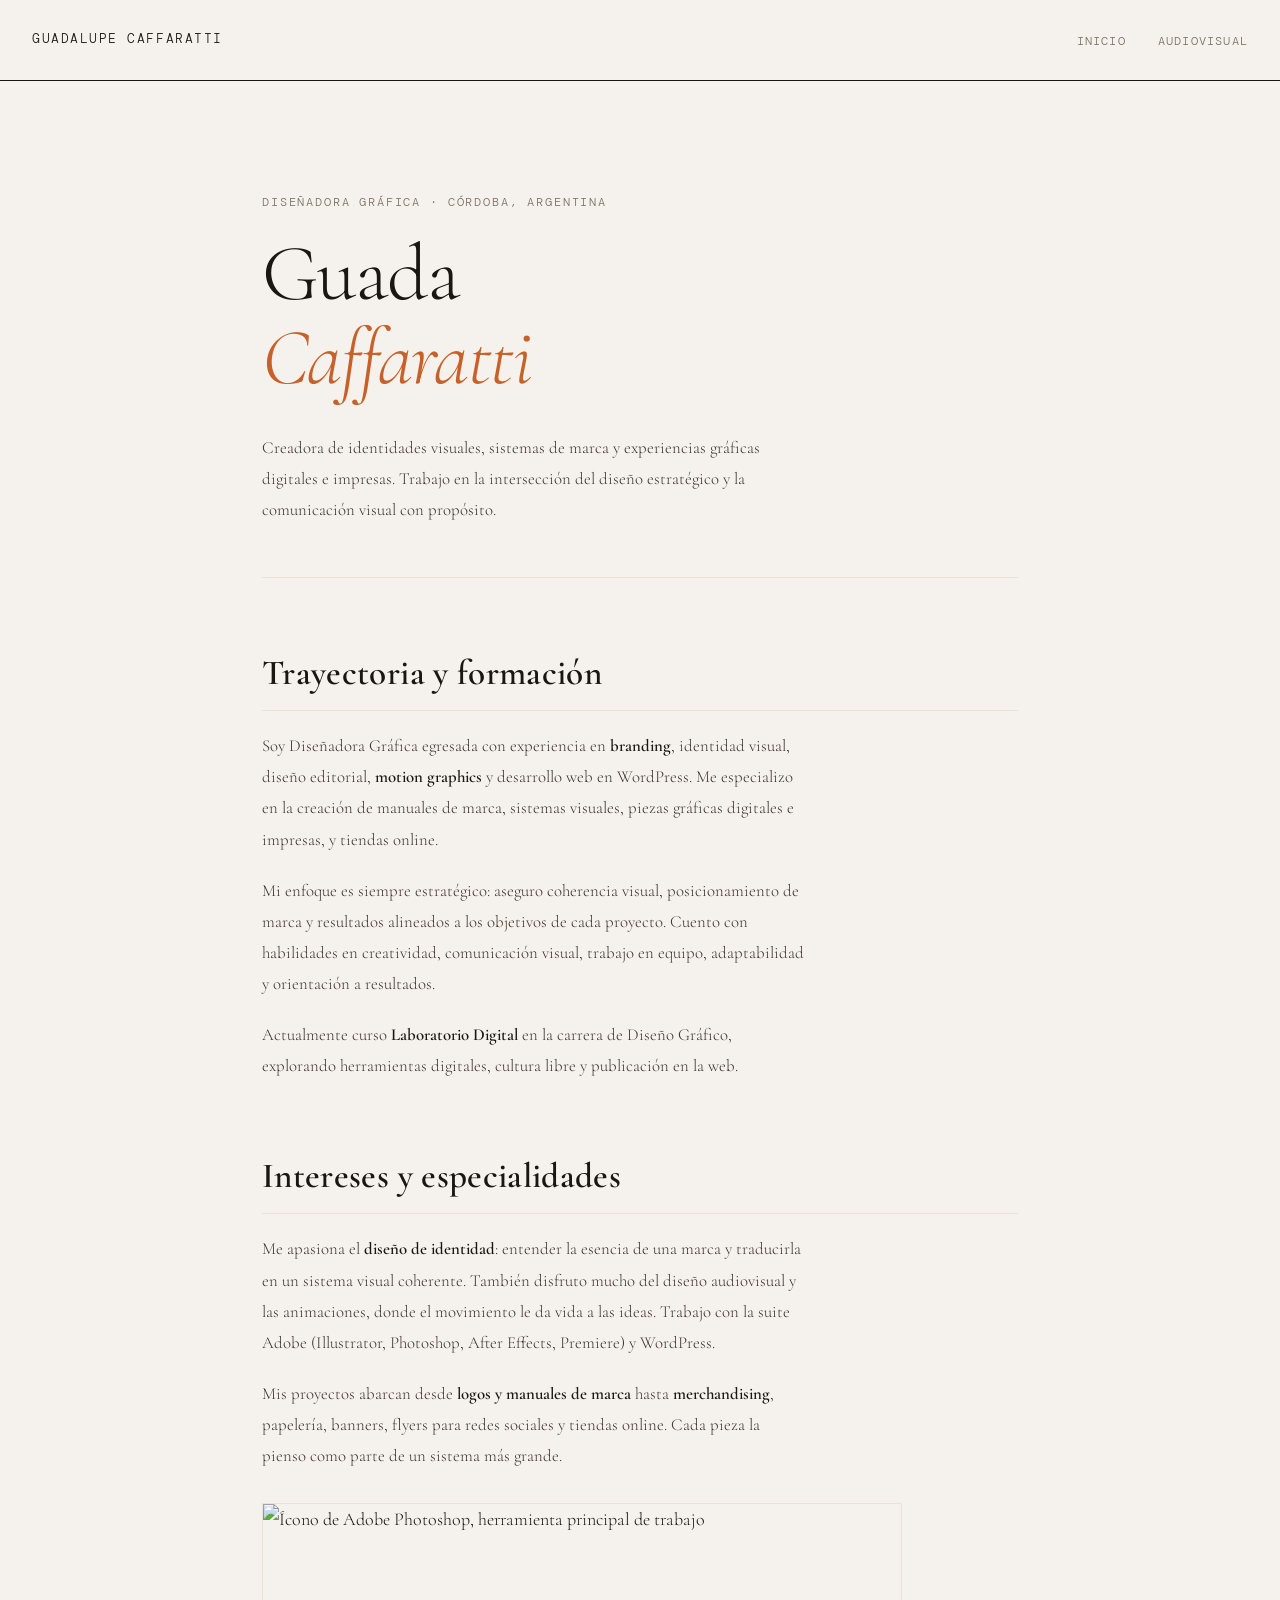
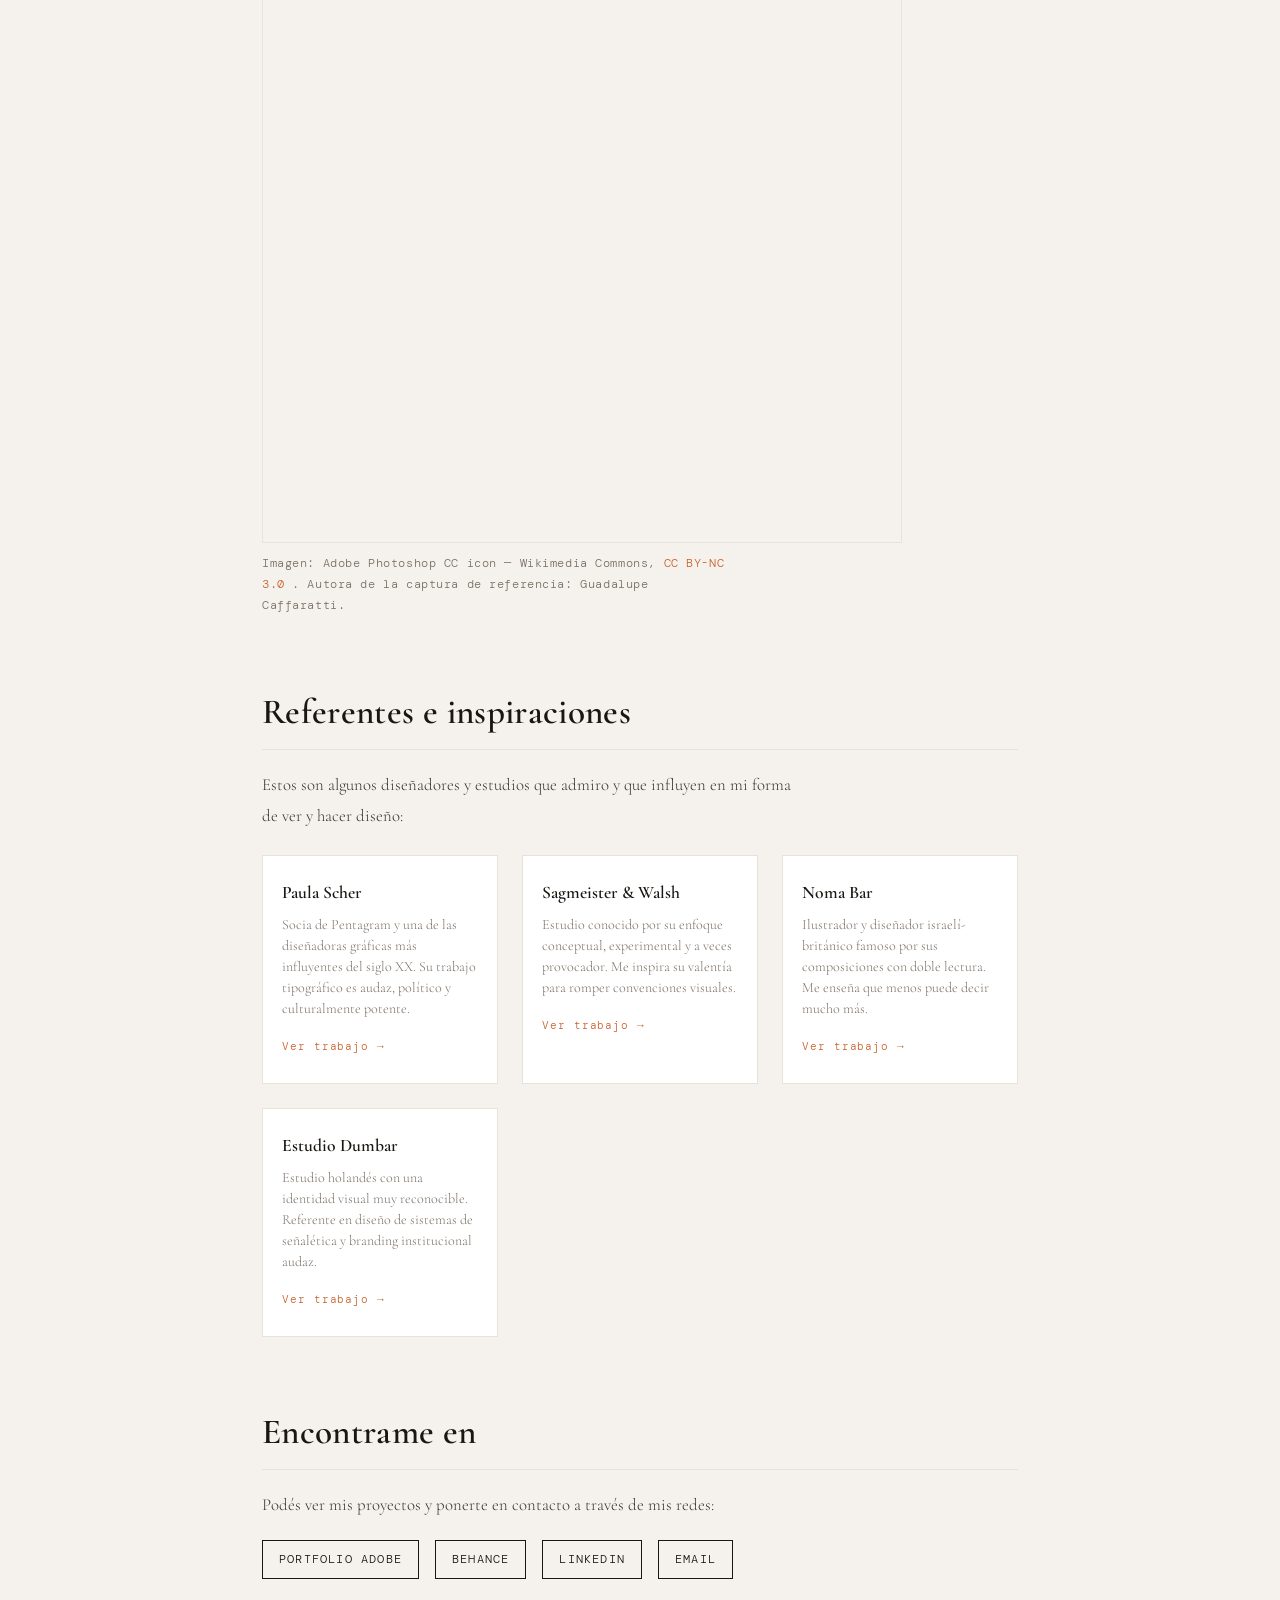
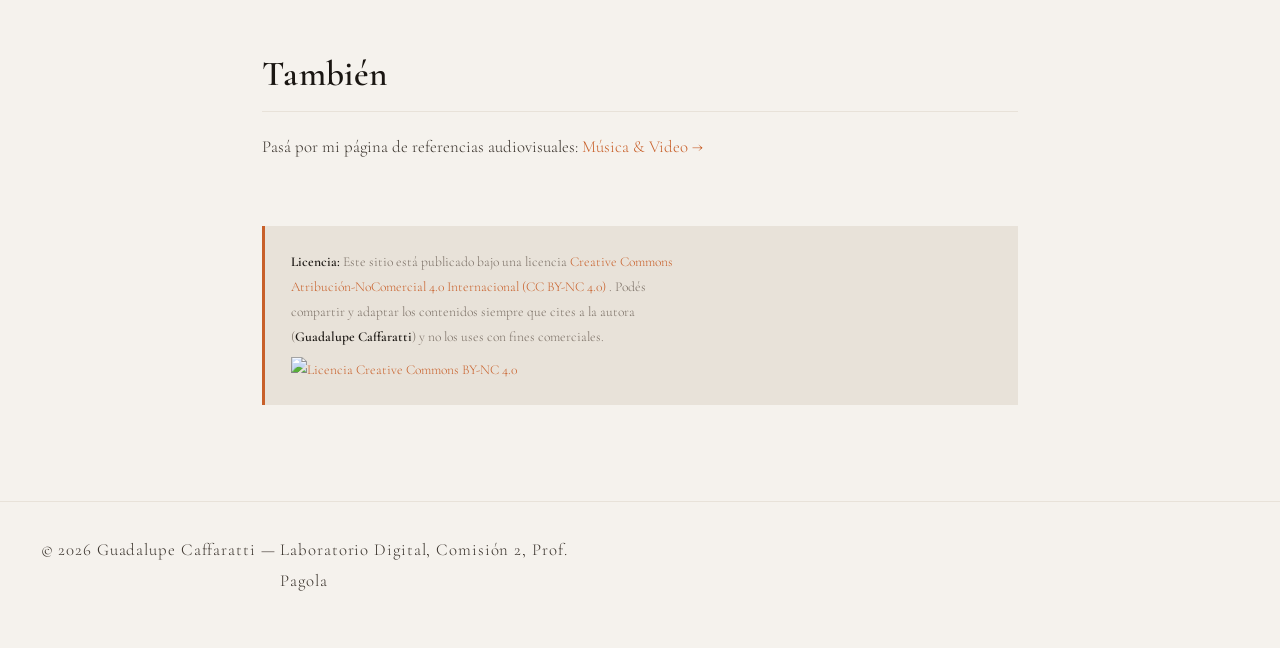
==== index.html @ efb4448c "Add files via upload" ====
<!DOCTYPE html>
<html lang="es">
<head>
  <meta charset="UTF-8" />
  <meta name="viewport" content="width=device-width, initial-scale=1.0" />
  <title>Guadalupe Caffaratti — Diseñadora Gráfica</title>
  <meta name="description" content="Portfolio de Guadalupe Caffaratti, Diseñadora Gráfica especializada en identidad visual, diseño web y motion graphics." />

  <!-- Google Fonts: Cormorant Garamond + DM Mono -->
  <link rel="preconnect" href="https://fonts.googleapis.com" />
  <link rel="preconnect" href="https://fonts.gstatic.com" crossorigin />
  <link href="https://fonts.googleapis.com/css2?family=Cormorant+Garamond:ital,wght@0,300;0,400;0,600;1,300&family=DM+Mono:wght@300;400&display=swap" rel="stylesheet" />

  <!-- CSS externo -->
  <link rel="stylesheet" href="styles.css" />

  <!--
    LICENCIA: Creative Commons Atribución-NoComercial 4.0 Internacional (CC BY-NC 4.0)
    https://creativecommons.org/licenses/by-nc/4.0/
    Podés compartir y adaptar este material siempre que des crédito a la autora
    y no lo uses con fines comerciales.
  -->
</head>
<body>

  <!-- Navegación -->
  <nav>
    <a href="index.html" class="nav-logo">Guadalupe Caffaratti</a>
    <ul class="nav-links">
      <li><a href="index.html">Inicio</a></li>
      <li><a href="index2.html">Audiovisual</a></li>
    </ul>
  </nav>

  <main>

    <!-- Hero -->
    <section class="hero">
      <span class="hero-tag">Diseñadora Gráfica · Córdoba, Argentina</span>
      <h1>Guada<br /><em>Caffaratti</em></h1>
      <p>
        Creadora de identidades visuales, sistemas de marca y experiencias gráficas digitales e impresas.
        Trabajo en la intersección del diseño estratégico y la comunicación visual con propósito.
      </p>
    </section>

    <!-- Trayectoria -->
    <section>
      <h2>Trayectoria y formación</h2>
      <p>
        Soy Diseñadora Gráfica egresada con experiencia en <strong>branding</strong>,
        identidad visual, diseño editorial, <strong>motion graphics</strong> y desarrollo web en WordPress.
        Me especializo en la creación de manuales de marca, sistemas visuales, piezas gráficas digitales
        e impresas, y tiendas online.
      </p>
      <p>
        Mi enfoque es siempre estratégico: aseguro coherencia visual, posicionamiento de marca y
        resultados alineados a los objetivos de cada proyecto. Cuento con habilidades en creatividad,
        comunicación visual, trabajo en equipo, adaptabilidad y orientación a resultados.
      </p>
      <p>
        Actualmente curso <strong>Laboratorio Digital</strong> en la carrera de Diseño Gráfico,
        explorando herramientas digitales, cultura libre y publicación en la web.
      </p>
    </section>

    <!-- Intereses -->
    <section>
      <h2>Intereses y especialidades</h2>
      <p>
        Me apasiona el <strong>diseño de identidad</strong>: entender la esencia de una marca y
        traducirla en un sistema visual coherente. También disfruto mucho del diseño audiovisual
        y las animaciones, donde el movimiento le da vida a las ideas. Trabajo con la suite Adobe
        (Illustrator, Photoshop, After Effects, Premiere) y WordPress.
      </p>
      <p>
        Mis proyectos abarcan desde <strong>logos y manuales de marca</strong> hasta
        <strong>merchandising</strong>, papelería, banners, flyers para redes sociales y
        tiendas online. Cada pieza la pienso como parte de un sistema más grande.
      </p>

      <!-- Imagen de obra propia / Wikimedia Commons -->
      <img
        class="obra-img"
        src="https://upload.wikimedia.org/wikipedia/commons/thumb/a/af/Adobe_Photoshop_CC_icon.svg/512px-Adobe_Photoshop_CC_icon.svg.png"
        alt="Ícono de Adobe Photoshop, herramienta principal de trabajo"
        width="200"
        height="200"
        loading="lazy"
      />
      <p class="img-caption">
        Imagen: Adobe Photoshop CC icon — Wikimedia Commons,
        <a href="https://commons.wikimedia.org/wiki/File:Adobe_Photoshop_CC_icon.svg" target="_blank" rel="noopener">
          CC BY-NC 3.0
        </a>.
        Autora de la captura de referencia: Guadalupe Caffaratti.
      </p>
    </section>

    <!-- Referentes -->
    <section>
      <h2>Referentes e inspiraciones</h2>
      <p>
        Estos son algunos diseñadores y estudios que admiro y que influyen en mi forma de ver y hacer diseño:
      </p>

      <div class="referentes-grid">

        <div class="referente-card">
          <h3>Paula Scher</h3>
          <p>
            Socia de Pentagram y una de las diseñadoras gráficas más influyentes del siglo XX.
            Su trabajo tipográfico es audaz, político y culturalmente potente.
          </p>
          <a href="https://www.pentagram.com/about/partners/paula-scher" target="_blank" rel="noopener">
            Ver trabajo →
          </a>
        </div>

        <div class="referente-card">
          <h3>Sagmeister & Walsh</h3>
          <p>
            Estudio conocido por su enfoque conceptual, experimental y a veces provocador.
            Me inspira su valentía para romper convenciones visuales.
          </p>
          <a href="https://sagmeisterwalsh.com/" target="_blank" rel="noopener">
            Ver trabajo →
          </a>
        </div>

        <div class="referente-card">
          <h3>Noma Bar</h3>
          <p>
            Ilustrador y diseñador israelí-británico famoso por sus composiciones con doble lectura.
            Me enseña que menos puede decir mucho más.
          </p>
          <a href="https://www.dutchuncle.co.uk/noma-bar" target="_blank" rel="noopener">
            Ver trabajo →
          </a>
        </div>

        <div class="referente-card">
          <h3>Estudio Dumbar</h3>
          <p>
            Estudio holandés con una identidad visual muy reconocible. Referente en diseño
            de sistemas de señalética y branding institucional audaz.
          </p>
          <a href="https://studiodumbar.com/" target="_blank" rel="noopener">
            Ver trabajo →
          </a>
        </div>

      </div>
    </section>

    <!-- Redes y contacto -->
    <section>
      <h2>Encontrame en</h2>
      <p>Podés ver mis proyectos y ponerte en contacto a través de mis redes:</p>
      <div class="social-links">
        <a href="https://guadalupecaffaratti.myportfolio.com/" target="_blank" rel="noopener">Portfolio Adobe</a>
        <a href="http://behance.net/CaffarattiGuadalupe" target="_blank" rel="noopener">Behance</a>
        <a href="http://www.linkedin.com/in/guadalupe-caffaratti" target="_blank" rel="noopener">LinkedIn</a>
        <a href="mailto:guadalupecaffaratti@gmail.com">Email</a>
      </div>
    </section>

    <!-- Ver página 2 -->
    <section>
      <h2>También</h2>
      <p>
        Pasá por mi página de referencias audiovisuales:
        <a href="index2.html">Música &amp; Video →</a>
      </p>
    </section>

    <!-- Licencia Creative Commons -->
    <div class="licencia">
      <p>
        <strong>Licencia:</strong> Este sitio está publicado bajo una licencia
        <a href="https://creativecommons.org/licenses/by-nc/4.0/" target="_blank" rel="noopener">
          Creative Commons Atribución-NoComercial 4.0 Internacional (CC BY-NC 4.0)
        </a>.
        Podés compartir y adaptar los contenidos siempre que cites a la autora
        (<strong>Guadalupe Caffaratti</strong>) y no los uses con fines comerciales.
        <br />
        <a rel="license" href="https://creativecommons.org/licenses/by-nc/4.0/">
          <img src="https://licensebuttons.net/l/by-nc/4.0/88x31.png"
               alt="Licencia Creative Commons BY-NC 4.0"
               width="88" height="31"
               style="margin-top:0.5rem;" />
        </a>
      </p>
    </div>

  </main>

  <footer>
    <p>© 2026 Guadalupe Caffaratti — Laboratorio Digital, Comisión 2, Prof. Pagola</p>
  </footer>

</body>
</html>
---- styles.css ----
/* ===========================
   GUADALUPE CAFFARATTI — CSS externo
   Laboratorio Digital 2026
   =========================== */

@import url('https://fonts.googleapis.com/css2?family=Cormorant+Garamond:ital,wght@0,300;0,400;0,600;1,300&family=DM+Mono:wght@300;400&display=swap');

/* === Variables === */
:root {
  --color-bg: #f5f2ed;
  --color-dark: #1a1612;
  --color-accent: #c8602a;
  --color-mid: #7a6f65;
  --color-light: #e8e2d9;
  --font-display: 'Cormorant Garamond', serif;
  --font-mono: 'DM Mono', monospace;
  --max-width: 820px;
  --spacing-section: 4rem;
}

/* === Reset base === */
*, *::before, *::after {
  box-sizing: border-box;
  margin: 0;
  padding: 0;
}

/* === Body === */
body {
  background-color: var(--color-bg);
  color: var(--color-dark);
  font-family: var(--font-display);
  font-size: 1.125rem;
  line-height: 1.75;
  font-weight: 300;
  min-height: 100vh;
}

/* === Navegación === */
nav {
  display: flex;
  justify-content: space-between;
  align-items: center;
  padding: 1.5rem 2rem;
  border-bottom: 1px solid var(--color-dark);
  position: sticky;
  top: 0;
  background-color: var(--color-bg);
  z-index: 10;
}

nav .nav-logo {
  font-family: var(--font-mono);
  font-size: 0.8rem;
  letter-spacing: 0.12em;
  text-transform: uppercase;
  color: var(--color-dark);
  text-decoration: none;
}

nav .nav-links {
  display: flex;
  gap: 2rem;
  list-style: none;
}

nav .nav-links a {
  font-family: var(--font-mono);
  font-size: 0.75rem;
  letter-spacing: 0.1em;
  text-transform: uppercase;
  color: var(--color-mid);
  text-decoration: none;
  transition: color 0.2s;
}

nav .nav-links a:hover {
  color: var(--color-accent);
}

/* === Contenedor principal === */
main {
  max-width: var(--max-width);
  margin: 0 auto;
  padding: 3rem 2rem 6rem;
}

/* === h1 === */
h1 {
  font-family: var(--font-display);
  font-size: clamp(2.8rem, 7vw, 5rem);
  font-weight: 300;
  line-height: 1.05;
  letter-spacing: -0.02em;
  color: var(--color-dark);
  margin-bottom: 0.4em;
}

h1 em {
  font-style: italic;
  color: var(--color-accent);
}

/* === h2 === */
h2 {
  font-family: var(--font-display);
  font-size: clamp(1.5rem, 3.5vw, 2.2rem);
  font-weight: 600;
  letter-spacing: 0.01em;
  color: var(--color-dark);
  margin-top: var(--spacing-section);
  margin-bottom: 1.2rem;
  padding-bottom: 0.4rem;
  border-bottom: 1px solid var(--color-light);
}

/* === Párrafos === */
p {
  font-family: var(--font-display);
  font-size: 1.05rem;
  line-height: 1.85;
  color: #3a332c;
  max-width: 68ch;
  margin-bottom: 1.2em;
}

/* === Énfasis tipográfico para lectura en pantalla === */
p strong {
  font-weight: 600;
  color: var(--color-dark);
}

/* === Links === */
a {
  color: var(--color-accent);
  text-decoration: none;
  border-bottom: 1px solid transparent;
  transition: border-color 0.2s;
}

a:hover {
  border-bottom-color: var(--color-accent);
}

/* === Hero intro === */
.hero {
  padding: 4rem 0 2rem;
  border-bottom: 1px solid var(--color-light);
  margin-bottom: 1rem;
}

.hero-tag {
  font-family: var(--font-mono);
  font-size: 0.72rem;
  letter-spacing: 0.16em;
  text-transform: uppercase;
  color: var(--color-mid);
  margin-bottom: 1.2rem;
  display: block;
}

/* === Sección de referentes === */
.referentes-grid {
  display: grid;
  grid-template-columns: repeat(auto-fill, minmax(220px, 1fr));
  gap: 1.5rem;
  margin-top: 1.5rem;
}

.referente-card {
  border: 1px solid var(--color-light);
  padding: 1.4rem 1.2rem;
  background: #fff;
  transition: border-color 0.25s, transform 0.25s;
}

.referente-card:hover {
  border-color: var(--color-accent);
  transform: translateY(-3px);
}

.referente-card h3 {
  font-family: var(--font-display);
  font-size: 1.1rem;
  font-weight: 600;
  margin-bottom: 0.3rem;
  color: var(--color-dark);
}

.referente-card p {
  font-size: 0.88rem;
  line-height: 1.5;
  color: var(--color-mid);
  margin-bottom: 0.6rem;
}

.referente-card a {
  font-family: var(--font-mono);
  font-size: 0.7rem;
  letter-spacing: 0.08em;
}

/* === Imagen === */
.obra-img {
  width: 100%;
  max-width: 640px;
  height: auto;
  display: block;
  margin: 2rem 0 0.6rem;
  border: 1px solid var(--color-light);
}

.img-caption {
  font-family: var(--font-mono);
  font-size: 0.72rem;
  color: var(--color-mid);
  letter-spacing: 0.05em;
  margin-bottom: 2rem;
}

/* === Redes / links externos === */
.social-links {
  display: flex;
  flex-wrap: wrap;
  gap: 1rem;
  margin-top: 1rem;
}

.social-links a {
  font-family: var(--font-mono);
  font-size: 0.75rem;
  letter-spacing: 0.1em;
  text-transform: uppercase;
  padding: 0.5rem 1rem;
  border: 1px solid var(--color-dark);
  color: var(--color-dark);
  transition: background 0.2s, color 0.2s;
}

.social-links a:hover {
  background: var(--color-dark);
  color: var(--color-bg);
  border-color: var(--color-dark);
}

/* === Licencia === */
.licencia {
  margin-top: var(--spacing-section);
  padding: 1.4rem 1.6rem;
  border-left: 3px solid var(--color-accent);
  background: var(--color-light);
}

.licencia p {
  font-size: 0.85rem;
  color: var(--color-mid);
  margin: 0;
}

/* === Footer === */
footer {
  text-align: center;
  padding: 2rem;
  font-family: var(--font-mono);
  font-size: 0.7rem;
  color: var(--color-mid);
  letter-spacing: 0.08em;
  border-top: 1px solid var(--color-light);
}

/* === Página de media (index2) === */
.media-section {
  margin-top: var(--spacing-section);
}

.video-wrapper {
  position: relative;
  padding-bottom: 56.25%;
  height: 0;
  overflow: hidden;
  border: 1px solid var(--color-light);
  margin: 1.5rem 0 0.6rem;
}

.video-wrapper iframe {
  position: absolute;
  top: 0; left: 0;
  width: 100%;
  height: 100%;
  border: 0;
}

/* === Responsive === */
@media (max-width: 600px) {
  nav {
    flex-direction: column;
    gap: 1rem;
    padding: 1rem;
  }

  main {
    padding: 2rem 1.2rem 4rem;
  }

  .referentes-grid {
    grid-template-columns: 1fr;
  }
}
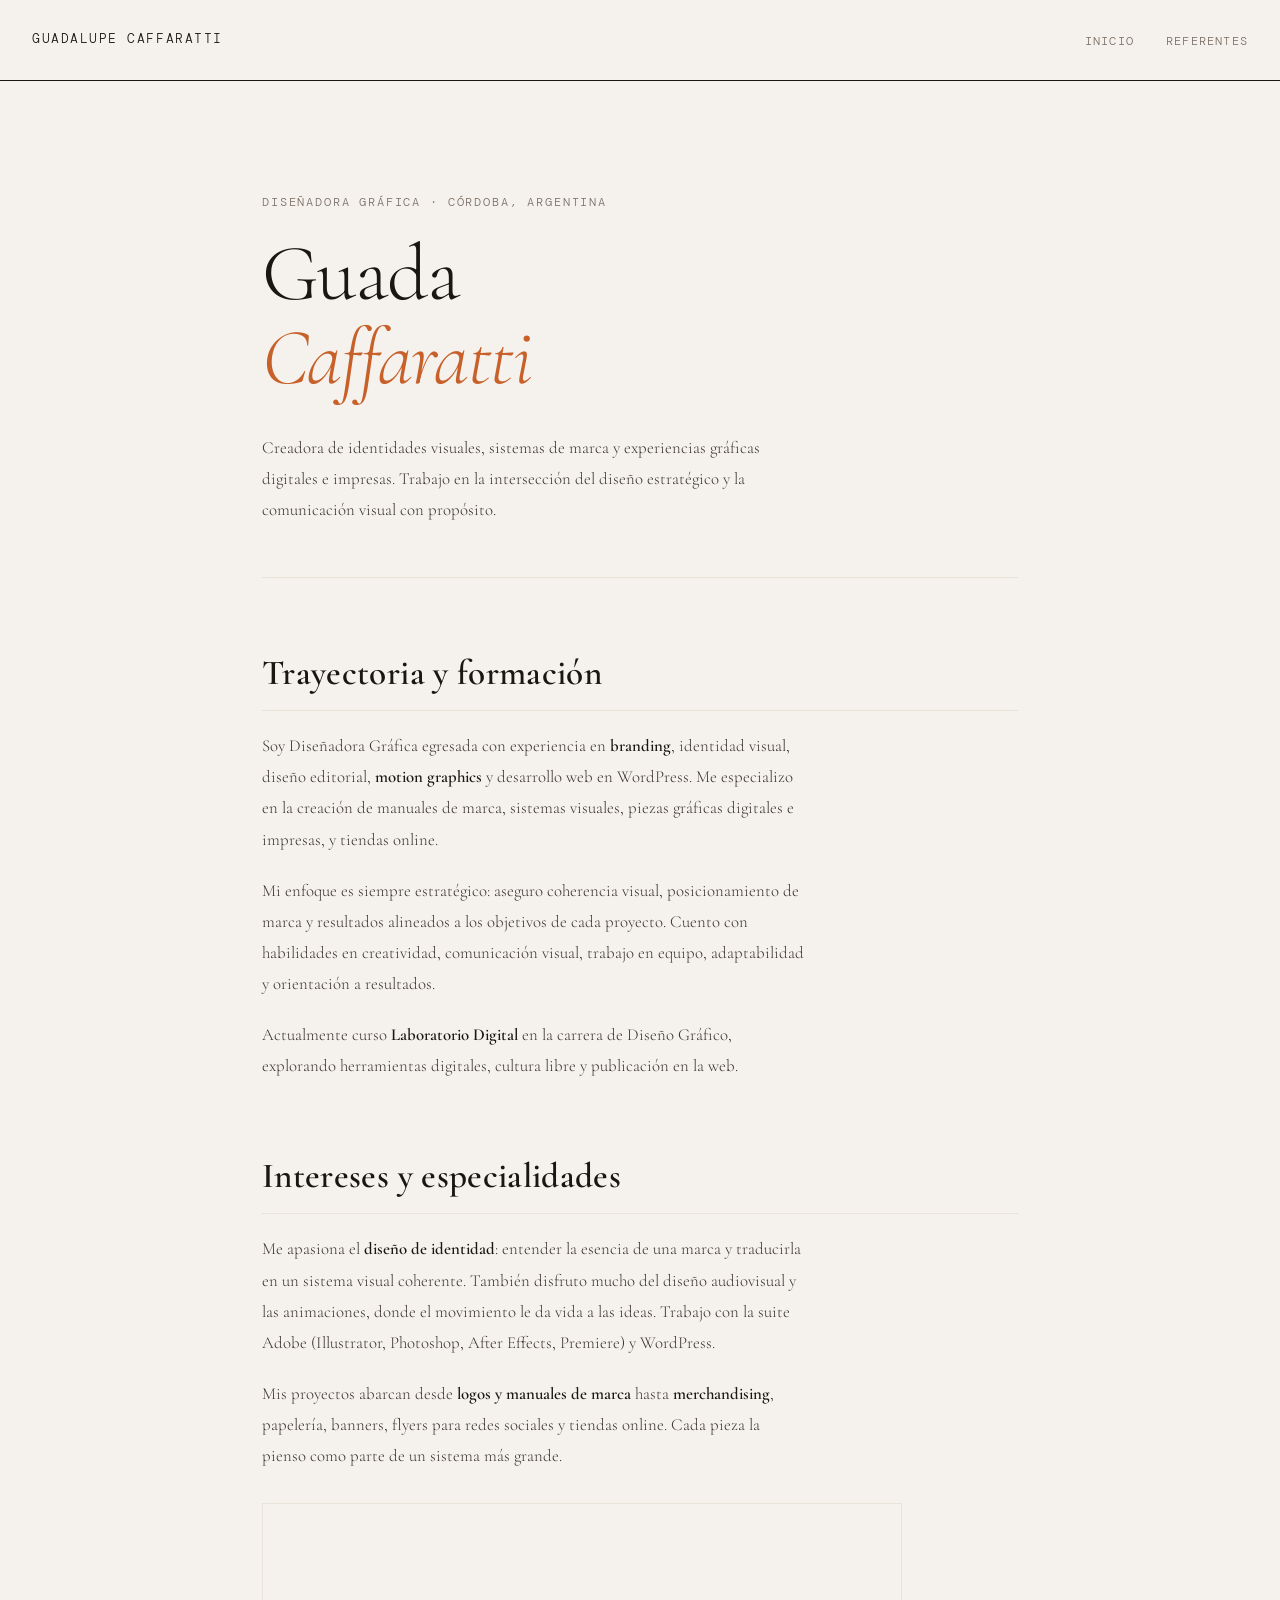
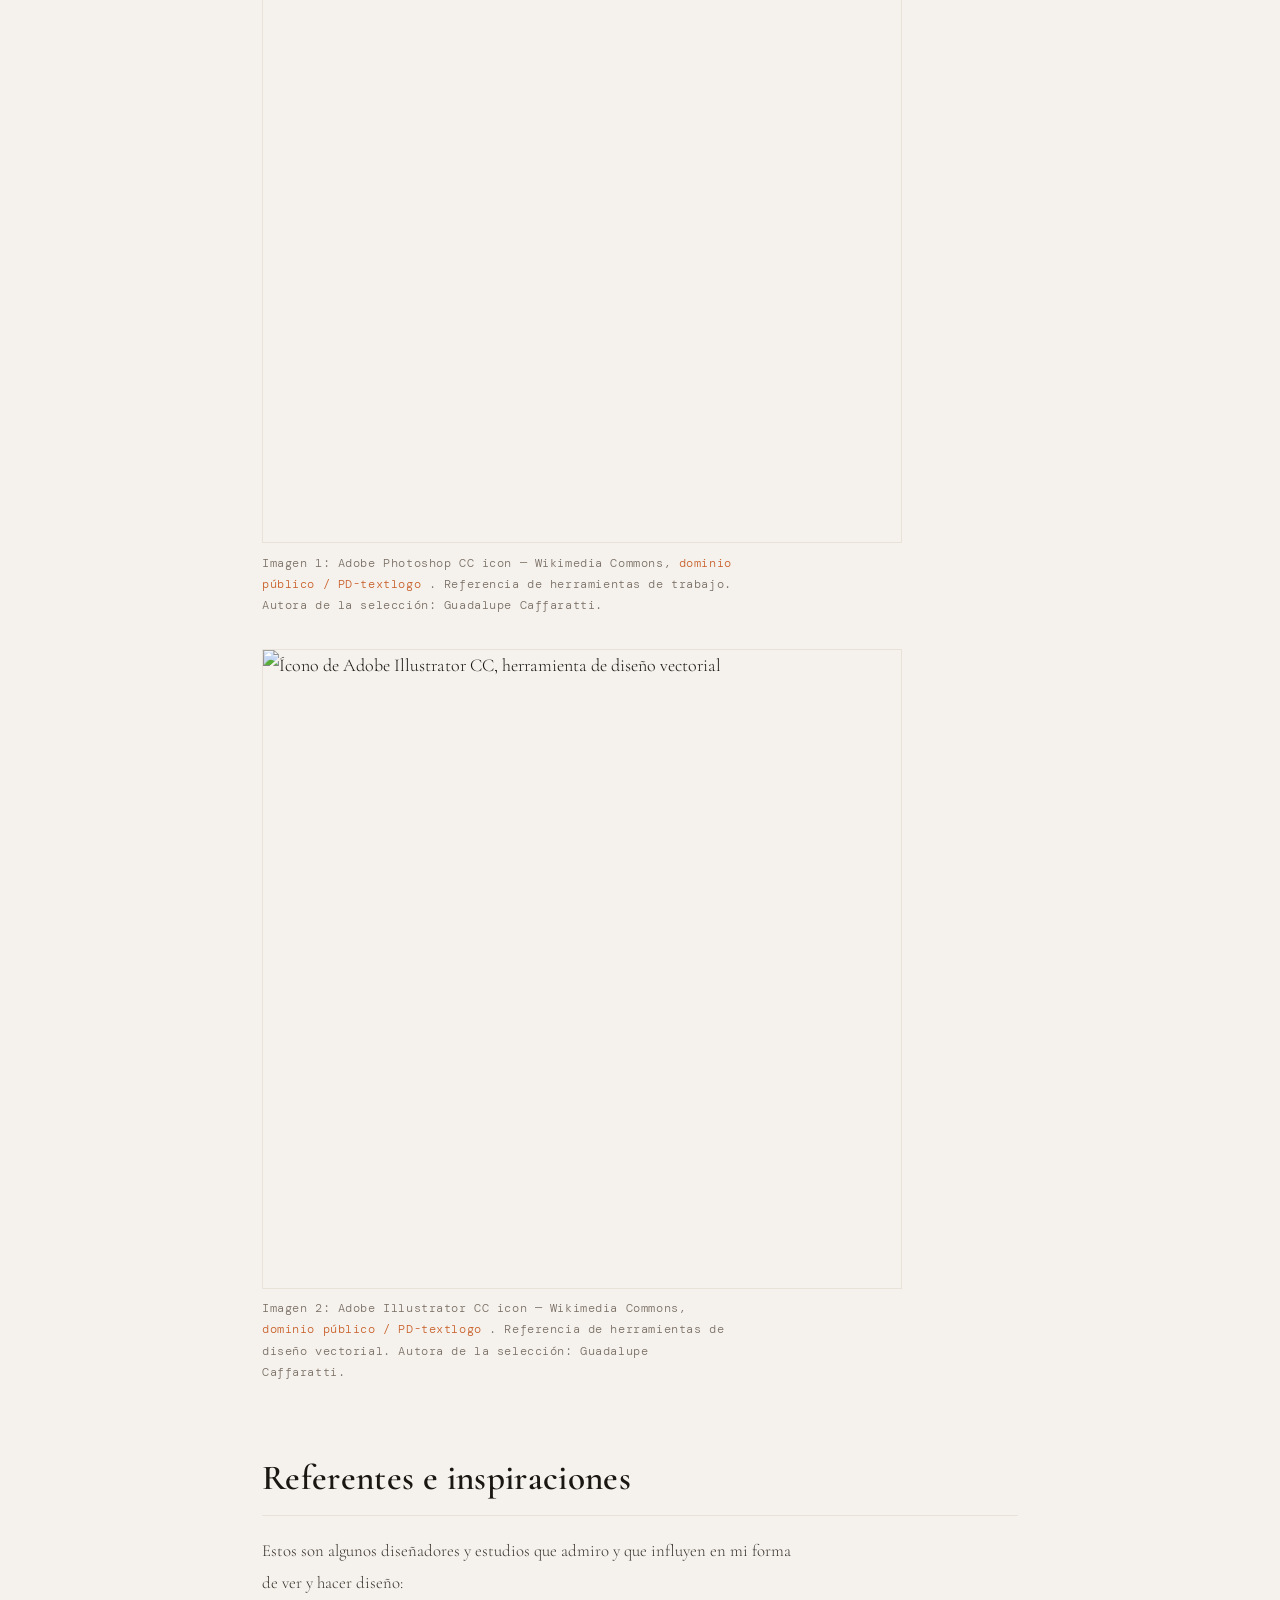
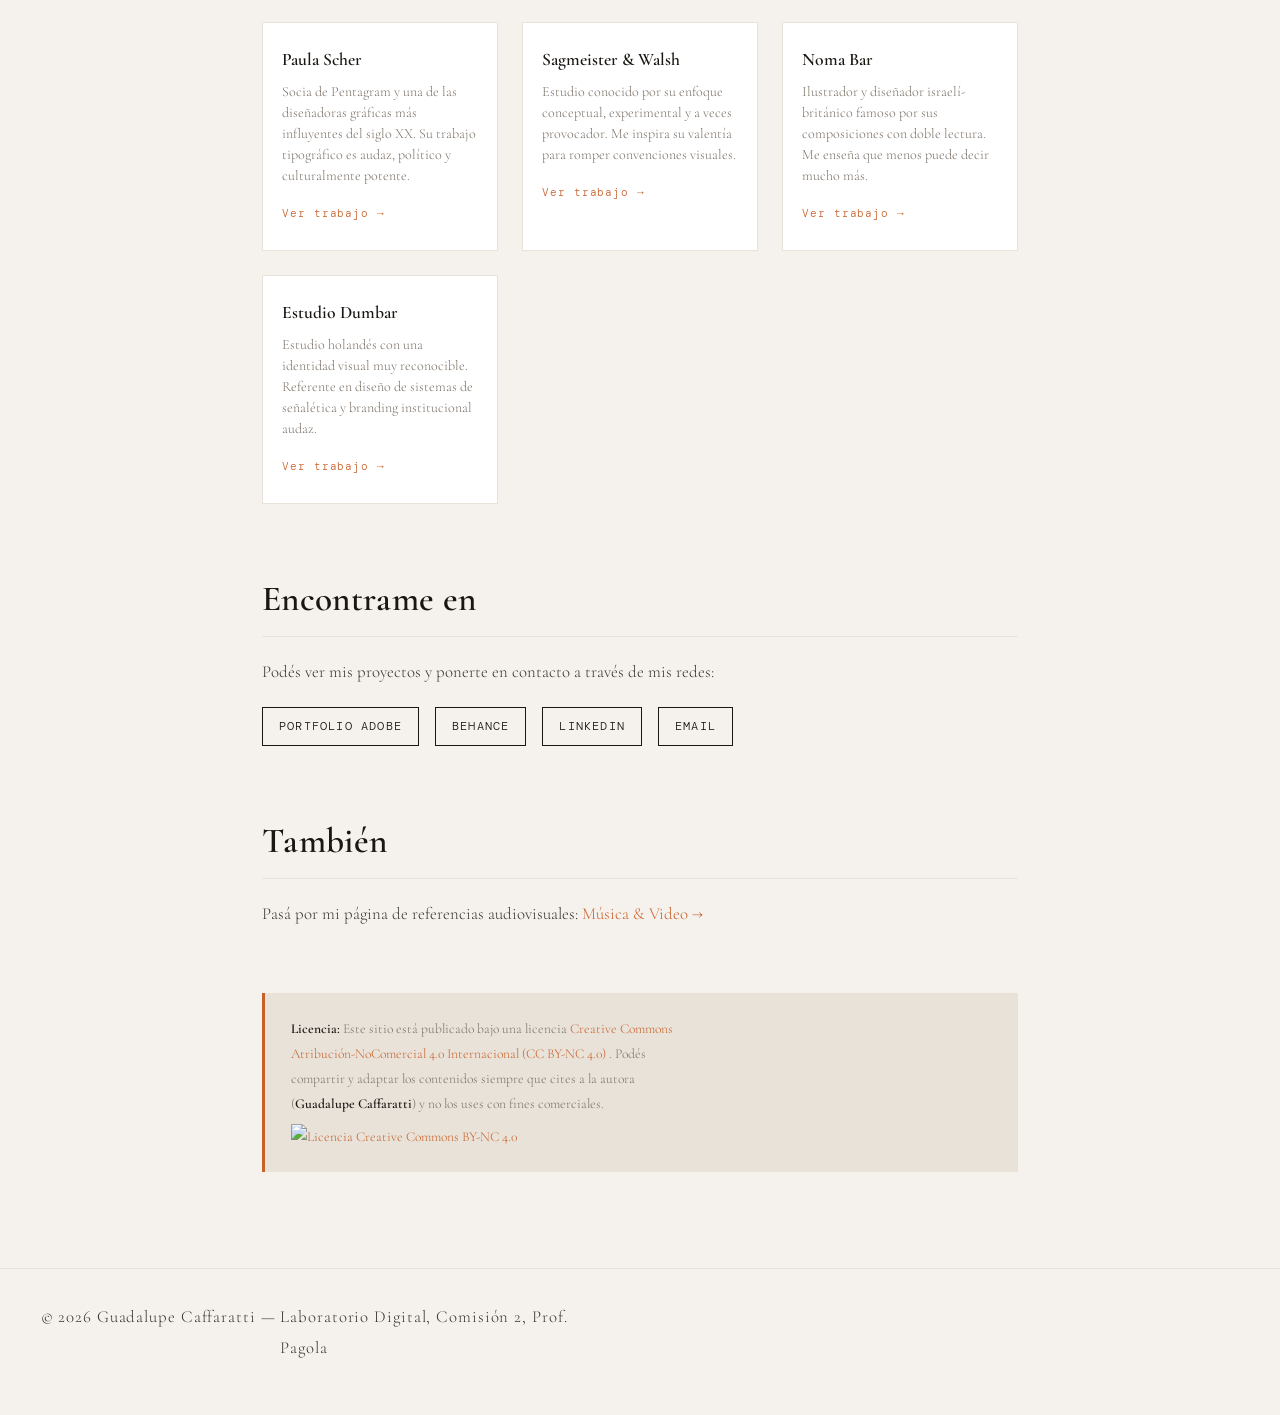
==== commit 8eca6f43: "Update index.html" ====
--- a/index.html
+++ b/index.html
@@ -6,10 +6,10 @@
   <title>Guadalupe Caffaratti — Diseñadora Gráfica</title>
   <meta name="description" content="Portfolio de Guadalupe Caffaratti, Diseñadora Gráfica especializada en identidad visual, diseño web y motion graphics." />
 
-  <!-- Google Fonts: Cormorant Garamond + DM Mono -->
+  <!-- Google Fonts: Montserrat + Lato -->
   <link rel="preconnect" href="https://fonts.googleapis.com" />
   <link rel="preconnect" href="https://fonts.gstatic.com" crossorigin />
-  <link href="https://fonts.googleapis.com/css2?family=Cormorant+Garamond:ital,wght@0,300;0,400;0,600;1,300&family=DM+Mono:wght@300;400&display=swap" rel="stylesheet" />
+  <link href="https://fonts.googleapis.com/css2?family=Montserrat:ital,wght@0,300;0,400;0,600;0,700;1,300&family=Lato:wght@300;400;700&display=swap" rel="stylesheet" />
 
   <!-- CSS externo -->
   <link rel="stylesheet" href="styles.css" />
@@ -28,7 +28,7 @@
     <a href="index.html" class="nav-logo">Guadalupe Caffaratti</a>
     <ul class="nav-links">
       <li><a href="index.html">Inicio</a></li>
-      <li><a href="index2.html">Audiovisual</a></li>
+      <li><a href="index2.html">Referentes</a></li>
     </ul>
   </nav>
 
@@ -79,21 +79,39 @@
         tiendas online. Cada pieza la pienso como parte de un sistema más grande.
       </p>
 
-      <!-- Imagen de obra propia / Wikimedia Commons -->
+      <!-- Imagen 1: Adobe Photoshop — Wikimedia Commons -->
       <img
         class="obra-img"
         src="https://upload.wikimedia.org/wikipedia/commons/thumb/a/af/Adobe_Photoshop_CC_icon.svg/512px-Adobe_Photoshop_CC_icon.svg.png"
-        alt="Ícono de Adobe Photoshop, herramienta principal de trabajo"
-        width="200"
-        height="200"
+        alt="Ícono de Adobe Photoshop CC, herramienta principal de trabajo"
+        width="160"
+        height="160"
+        loading="lazy"
+        onerror="this.src='https://upload.wikimedia.org/wikipedia/commons/2/21/Simple_Camera.svg'; this.alt='Ícono de cámara (imagen de reemplazo)';"
+      />
+      <p class="img-caption">
+        Imagen 1: Adobe Photoshop CC icon — Wikimedia Commons,
+        <a href="https://commons.wikimedia.org/wiki/File:Adobe_Photoshop_CC_icon.svg" target="_blank" rel="noopener">
+          dominio público / PD-textlogo
+        </a>.
+        Referencia de herramientas de trabajo. Autora de la selección: Guadalupe Caffaratti.
+      </p>
+
+      <!-- Imagen 2: Adobe Illustrator — Wikimedia Commons -->
+      <img
+        class="obra-img"
+        src="https://upload.wikimedia.org/wikipedia/commons/thumb/f/fb/Adobe_Illustrator_CC_icon.svg/512px-Adobe_Illustrator_CC_icon.svg.png"
+        alt="Ícono de Adobe Illustrator CC, herramienta de diseño vectorial"
+        width="160"
+        height="160"
         loading="lazy"
       />
       <p class="img-caption">
-        Imagen: Adobe Photoshop CC icon — Wikimedia Commons,
-        <a href="https://commons.wikimedia.org/wiki/File:Adobe_Photoshop_CC_icon.svg" target="_blank" rel="noopener">
-          CC BY-NC 3.0
+        Imagen 2: Adobe Illustrator CC icon — Wikimedia Commons,
+        <a href="https://commons.wikimedia.org/wiki/File:Adobe_Illustrator_CC_icon.svg" target="_blank" rel="noopener">
+          dominio público / PD-textlogo
         </a>.
-        Autora de la captura de referencia: Guadalupe Caffaratti.
+        Referencia de herramientas de diseño vectorial. Autora de la selección: Guadalupe Caffaratti.
       </p>
     </section>
 
@@ -112,13 +130,13 @@
             Socia de Pentagram y una de las diseñadoras gráficas más influyentes del siglo XX.
             Su trabajo tipográfico es audaz, político y culturalmente potente.
           </p>
-          <a href="https://www.pentagram.com/about/partners/paula-scher" target="_blank" rel="noopener">
-            Ver trabajo →
-          </a>
-        </div>
-
-        <div class="referente-card">
-          <h3>Sagmeister & Walsh</h3>
+          <a href="https://www.pentagram.com/about/paula-scher" target="_blank" rel="noopener">
+            Ver trabajo →
+          </a>
+        </div>
+
+        <div class="referente-card">
+          <h3>Sagmeister &amp; Walsh</h3>
           <p>
             Estudio conocido por su enfoque conceptual, experimental y a veces provocador.
             Me inspira su valentía para romper convenciones visuales.
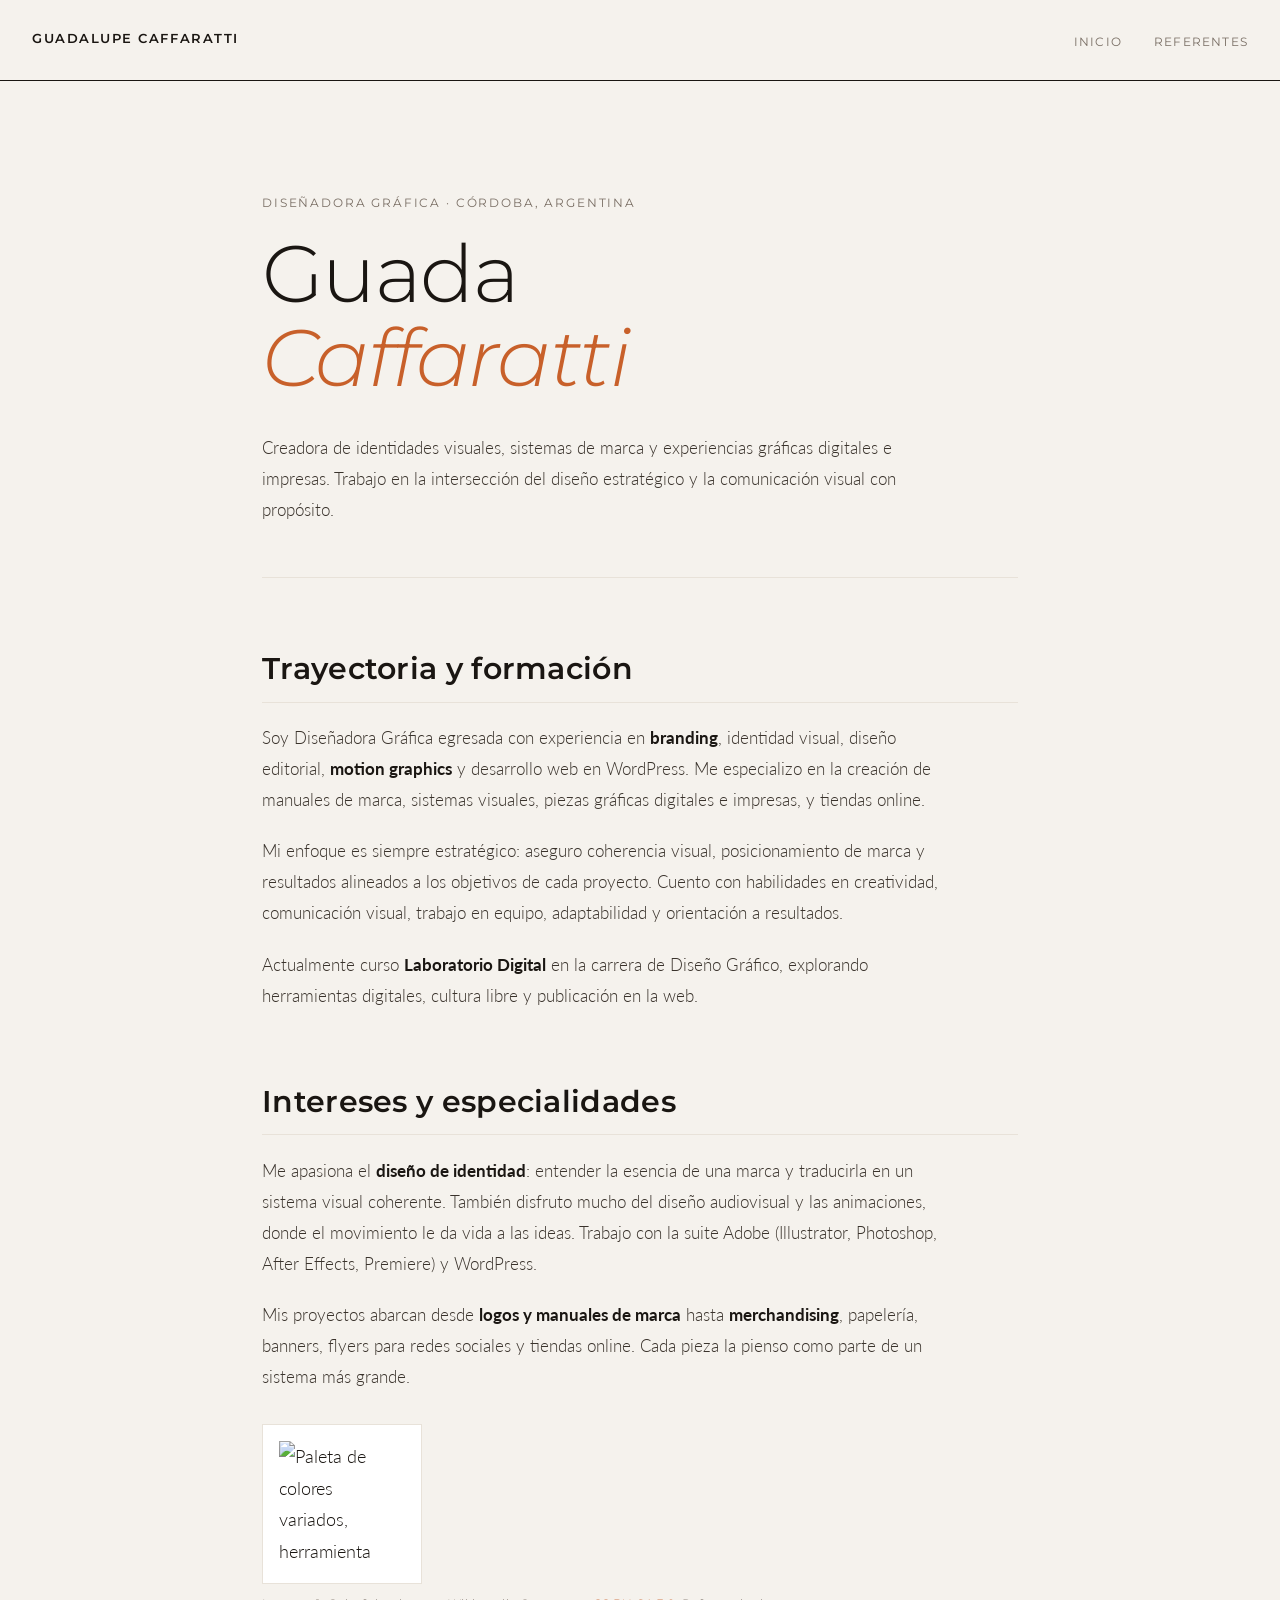
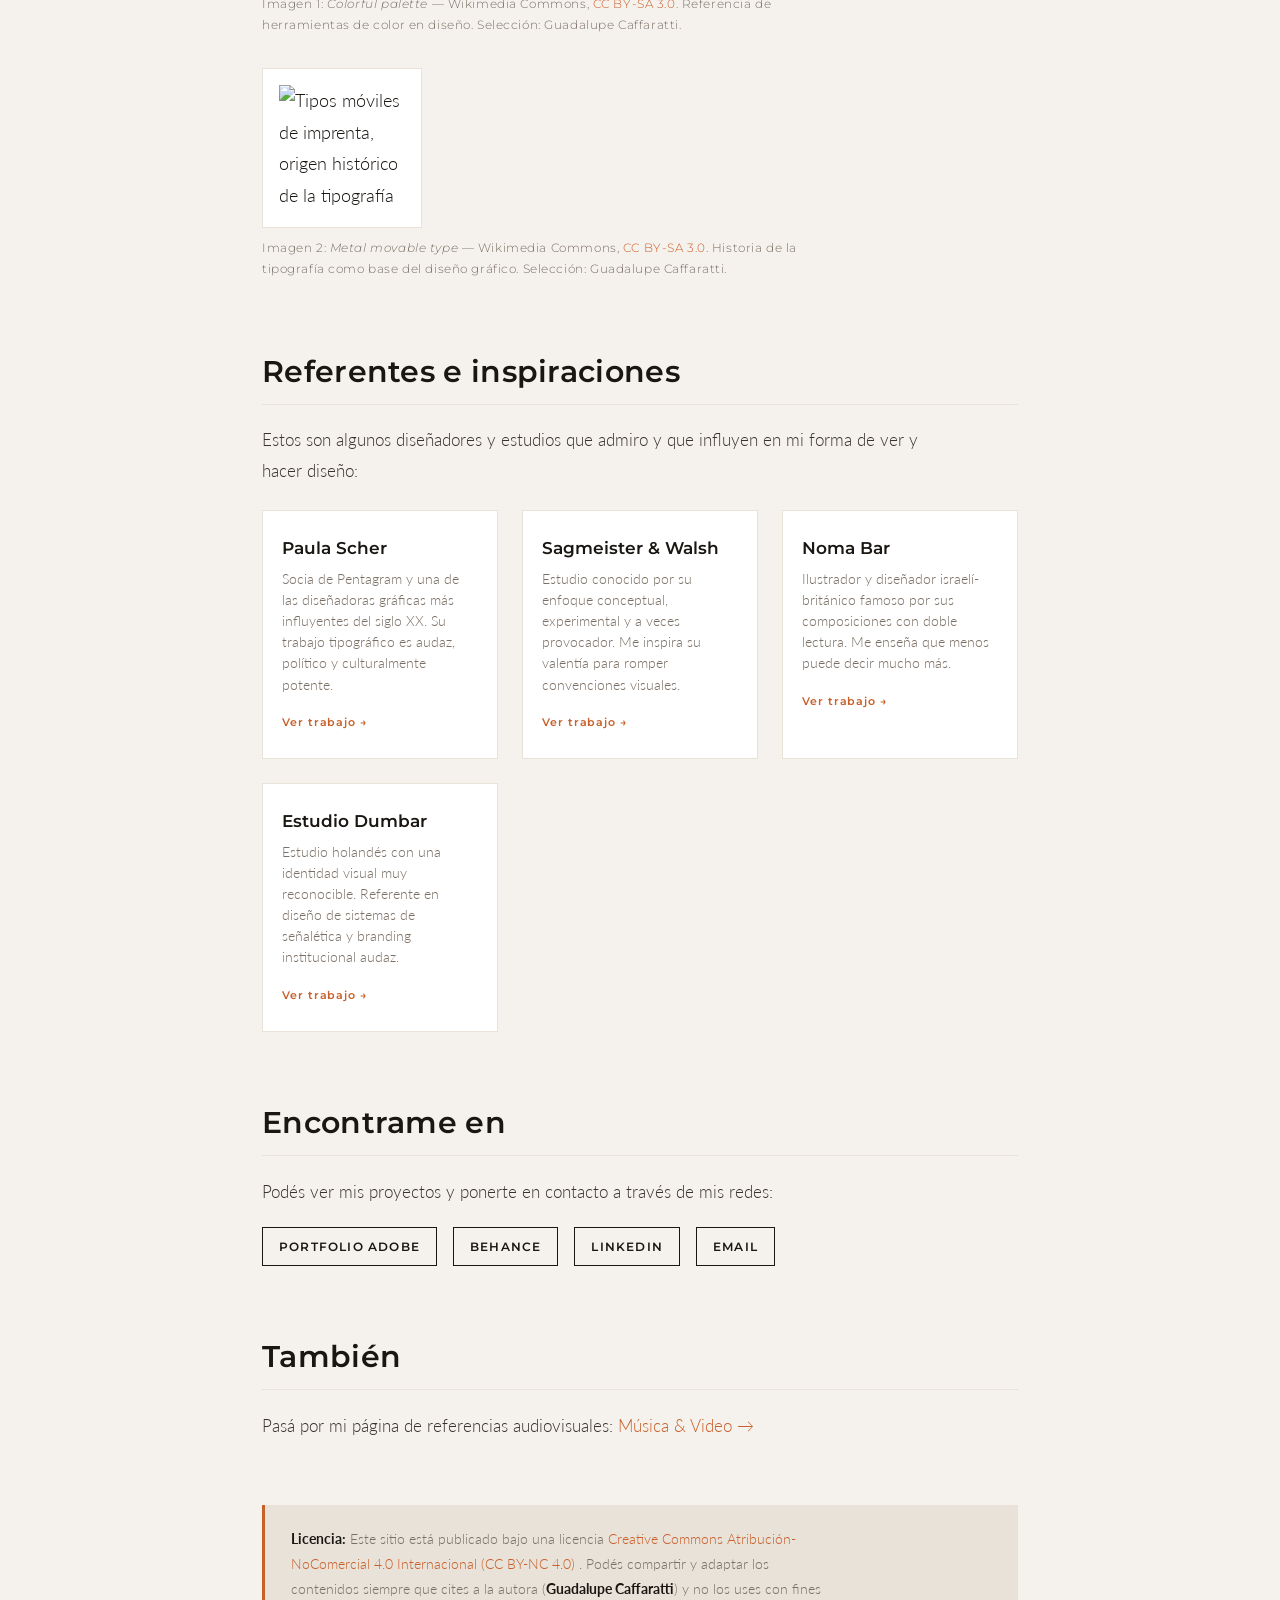
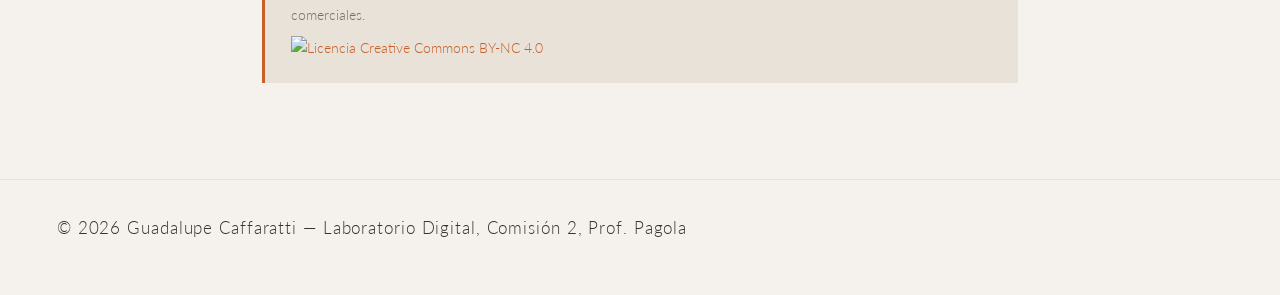
==== commit dbdade66: "Update index.html" ====
--- a/index.html
+++ b/index.html
@@ -79,39 +79,34 @@
         tiendas online. Cada pieza la pienso como parte de un sistema más grande.
       </p>
 
-      <!-- Imagen 1: Adobe Photoshop — Wikimedia Commons -->
+      <!-- Imagen 1: Rotuladores Pantone — Wikimedia Commons -->
       <img
         class="obra-img"
-        src="https://upload.wikimedia.org/wikipedia/commons/thumb/a/af/Adobe_Photoshop_CC_icon.svg/512px-Adobe_Photoshop_CC_icon.svg.png"
-        alt="Ícono de Adobe Photoshop CC, herramienta principal de trabajo"
-        width="160"
-        height="160"
-        loading="lazy"
-        onerror="this.src='https://upload.wikimedia.org/wikipedia/commons/2/21/Simple_Camera.svg'; this.alt='Ícono de cámara (imagen de reemplazo)';"
-      />
-      <p class="img-caption">
-        Imagen 1: Adobe Photoshop CC icon — Wikimedia Commons,
-        <a href="https://commons.wikimedia.org/wiki/File:Adobe_Photoshop_CC_icon.svg" target="_blank" rel="noopener">
-          dominio público / PD-textlogo
-        </a>.
-        Referencia de herramientas de trabajo. Autora de la selección: Guadalupe Caffaratti.
-      </p>
-
-      <!-- Imagen 2: Adobe Illustrator — Wikimedia Commons -->
-      <img
-        class="obra-img"
-        src="https://upload.wikimedia.org/wikipedia/commons/thumb/f/fb/Adobe_Illustrator_CC_icon.svg/512px-Adobe_Illustrator_CC_icon.svg.png"
-        alt="Ícono de Adobe Illustrator CC, herramienta de diseño vectorial"
-        width="160"
-        height="160"
+        src="https://upload.wikimedia.org/wikipedia/commons/thumb/8/8e/Colorful_palette.jpg/640px-Colorful_palette.jpg"
+        alt="Paleta de colores variados, herramienta fundamental en el trabajo de diseño gráfico"
+        width="640"
+        height="427"
         loading="lazy"
       />
       <p class="img-caption">
-        Imagen 2: Adobe Illustrator CC icon — Wikimedia Commons,
-        <a href="https://commons.wikimedia.org/wiki/File:Adobe_Illustrator_CC_icon.svg" target="_blank" rel="noopener">
-          dominio público / PD-textlogo
-        </a>.
-        Referencia de herramientas de diseño vectorial. Autora de la selección: Guadalupe Caffaratti.
+        Imagen 1: <em>Colorful palette</em> — Wikimedia Commons,
+        <a href="https://commons.wikimedia.org/wiki/File:Colorful_palette.jpg" target="_blank" rel="noopener">CC BY-SA 3.0</a>.
+        Referencia de herramientas de color en diseño. Selección: Guadalupe Caffaratti.
+      </p>
+
+      <!-- Imagen 2: Tipografía impresa — Wikimedia Commons -->
+      <img
+        class="obra-img"
+        src="https://upload.wikimedia.org/wikipedia/commons/thumb/a/ae/Metal_movable_type.jpg/640px-Metal_movable_type.jpg"
+        alt="Tipos móviles de imprenta, origen histórico de la tipografía como disciplina del diseño"
+        width="640"
+        height="480"
+        loading="lazy"
+      />
+      <p class="img-caption">
+        Imagen 2: <em>Metal movable type</em> — Wikimedia Commons,
+        <a href="https://commons.wikimedia.org/wiki/File:Metal_movable_type.jpg" target="_blank" rel="noopener">CC BY-SA 3.0</a>.
+        Historia de la tipografía como base del diseño gráfico. Selección: Guadalupe Caffaratti.
       </p>
     </section>
 
--- a/styles.css
+++ b/styles.css
@@ -3,7 +3,7 @@
    Laboratorio Digital 2026
    =========================== */
 
-@import url('https://fonts.googleapis.com/css2?family=Cormorant+Garamond:ital,wght@0,300;0,400;0,600;1,300&family=DM+Mono:wght@300;400&display=swap');
+@import url('https://fonts.googleapis.com/css2?family=Montserrat:ital,wght@0,300;0,400;0,600;0,700;1,300&family=Lato:wght@300;400;700&display=swap');
 
 /* === Variables === */
 :root {
@@ -12,8 +12,8 @@
   --color-accent: #c8602a;
   --color-mid: #7a6f65;
   --color-light: #e8e2d9;
-  --font-display: 'Cormorant Garamond', serif;
-  --font-mono: 'DM Mono', monospace;
+  --font-display: 'Montserrat', sans-serif;
+  --font-body: 'Lato', sans-serif;
   --max-width: 820px;
   --spacing-section: 4rem;
 }
@@ -29,7 +29,7 @@
 body {
   background-color: var(--color-bg);
   color: var(--color-dark);
-  font-family: var(--font-display);
+  font-family: var(--font-body);
   font-size: 1.125rem;
   line-height: 1.75;
   font-weight: 300;
@@ -50,10 +50,11 @@
 }
 
 nav .nav-logo {
-  font-family: var(--font-mono);
+  font-family: var(--font-display);
   font-size: 0.8rem;
   letter-spacing: 0.12em;
   text-transform: uppercase;
+  font-weight: 600;
   color: var(--color-dark);
   text-decoration: none;
 }
@@ -65,10 +66,11 @@
 }
 
 nav .nav-links a {
-  font-family: var(--font-mono);
+  font-family: var(--font-display);
   font-size: 0.75rem;
   letter-spacing: 0.1em;
   text-transform: uppercase;
+  font-weight: 400;
   color: var(--color-mid);
   text-decoration: none;
   transition: color 0.2s;
@@ -104,7 +106,7 @@
 /* === h2 === */
 h2 {
   font-family: var(--font-display);
-  font-size: clamp(1.5rem, 3.5vw, 2.2rem);
+  font-size: clamp(1.3rem, 3vw, 1.9rem);
   font-weight: 600;
   letter-spacing: 0.01em;
   color: var(--color-dark);
@@ -116,7 +118,7 @@
 
 /* === Párrafos === */
 p {
-  font-family: var(--font-display);
+  font-family: var(--font-body);
   font-size: 1.05rem;
   line-height: 1.85;
   color: #3a332c;
@@ -126,7 +128,7 @@
 
 /* === Énfasis tipográfico para lectura en pantalla === */
 p strong {
-  font-weight: 600;
+  font-weight: 700;
   color: var(--color-dark);
 }
 
@@ -150,10 +152,11 @@
 }
 
 .hero-tag {
-  font-family: var(--font-mono);
+  font-family: var(--font-display);
   font-size: 0.72rem;
   letter-spacing: 0.16em;
   text-transform: uppercase;
+  font-weight: 400;
   color: var(--color-mid);
   margin-bottom: 1.2rem;
   display: block;
@@ -181,7 +184,7 @@
 
 .referente-card h3 {
   font-family: var(--font-display);
-  font-size: 1.1rem;
+  font-size: 1.05rem;
   font-weight: 600;
   margin-bottom: 0.3rem;
   color: var(--color-dark);
@@ -195,26 +198,30 @@
 }
 
 .referente-card a {
-  font-family: var(--font-mono);
+  font-family: var(--font-display);
   font-size: 0.7rem;
   letter-spacing: 0.08em;
-}
-
-/* === Imagen === */
+  font-weight: 600;
+}
+
+/* === Imágenes === */
 .obra-img {
-  width: 100%;
-  max-width: 640px;
-  height: auto;
+  width: 160px;
+  height: 160px;
+  object-fit: contain;
   display: block;
   margin: 2rem 0 0.6rem;
   border: 1px solid var(--color-light);
+  padding: 1rem;
+  background: #fff;
 }
 
 .img-caption {
-  font-family: var(--font-mono);
+  font-family: var(--font-display);
   font-size: 0.72rem;
   color: var(--color-mid);
   letter-spacing: 0.05em;
+  font-weight: 300;
   margin-bottom: 2rem;
 }
 
@@ -227,10 +234,11 @@
 }
 
 .social-links a {
-  font-family: var(--font-mono);
+  font-family: var(--font-display);
   font-size: 0.75rem;
   letter-spacing: 0.1em;
   text-transform: uppercase;
+  font-weight: 600;
   padding: 0.5rem 1rem;
   border: 1px solid var(--color-dark);
   color: var(--color-dark);
@@ -261,10 +269,11 @@
 footer {
   text-align: center;
   padding: 2rem;
-  font-family: var(--font-mono);
+  font-family: var(--font-display);
   font-size: 0.7rem;
   color: var(--color-mid);
   letter-spacing: 0.08em;
+  font-weight: 300;
   border-top: 1px solid var(--color-light);
 }
 
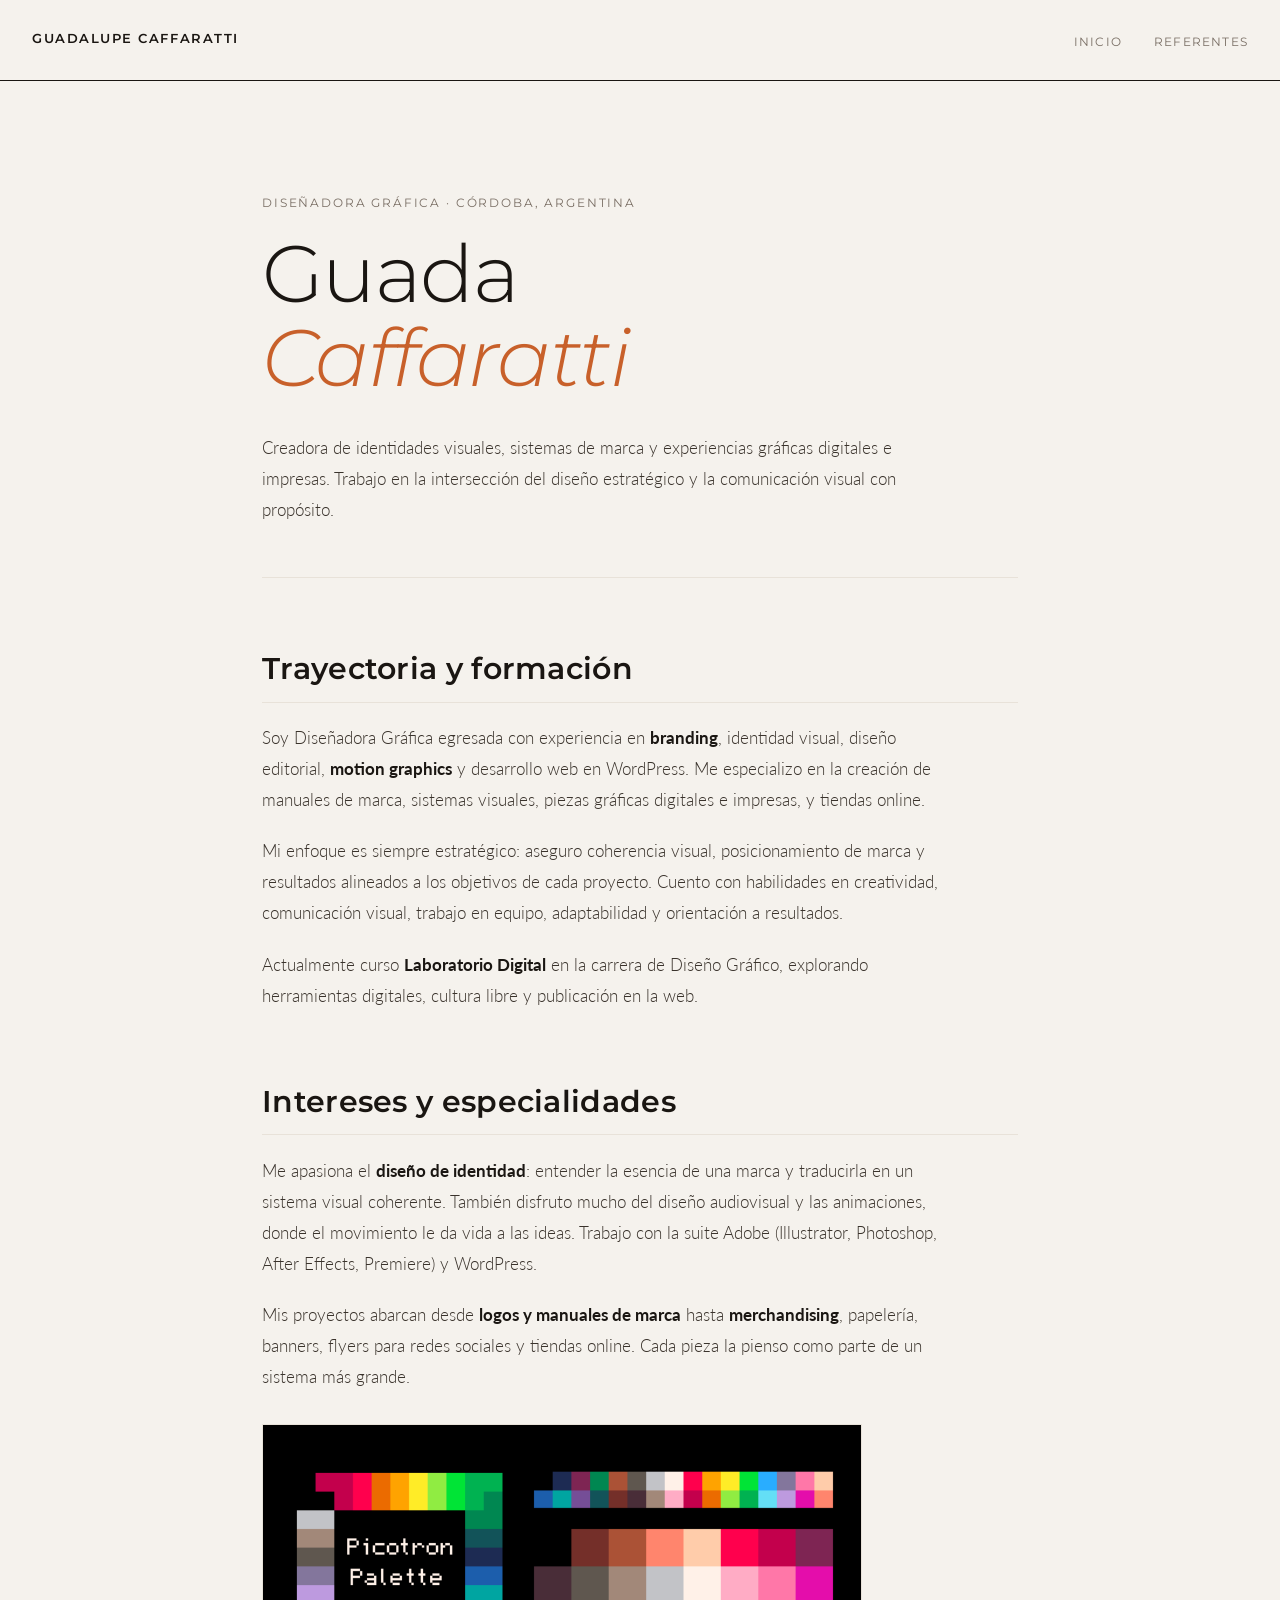
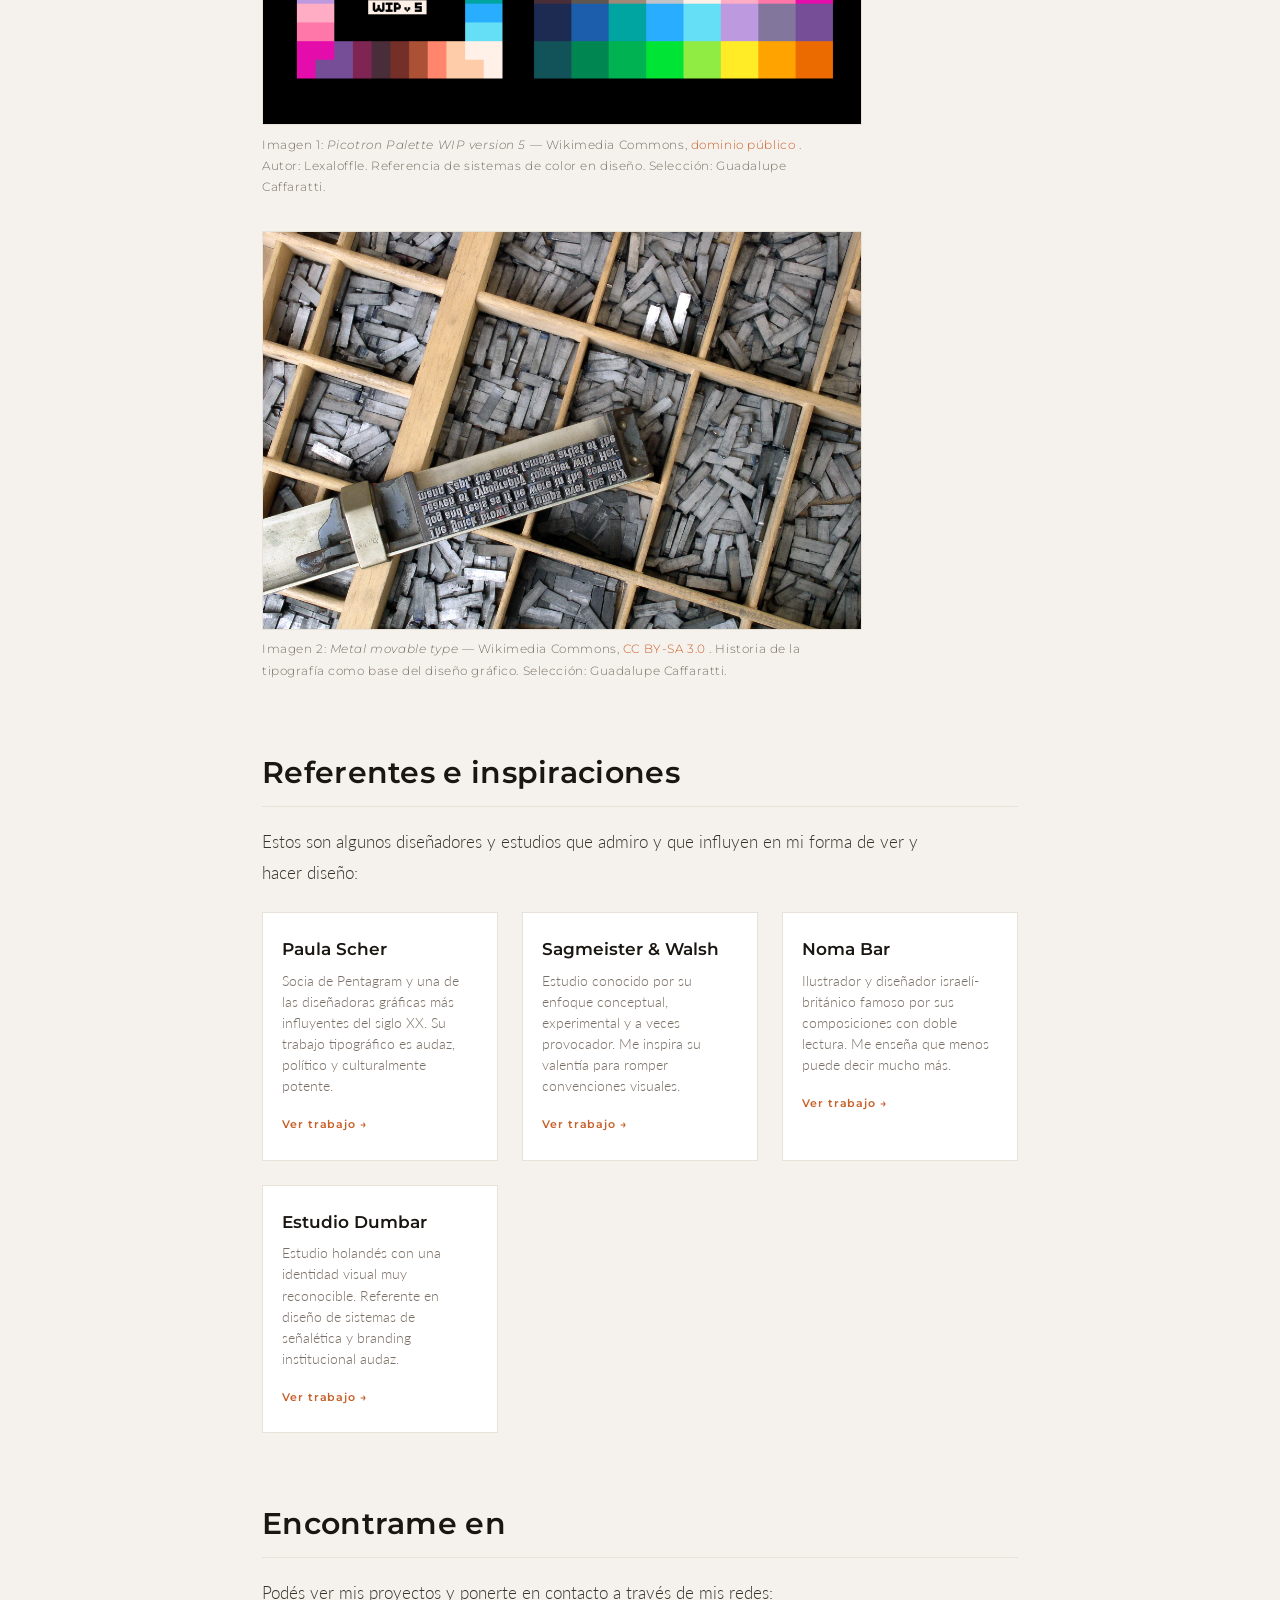
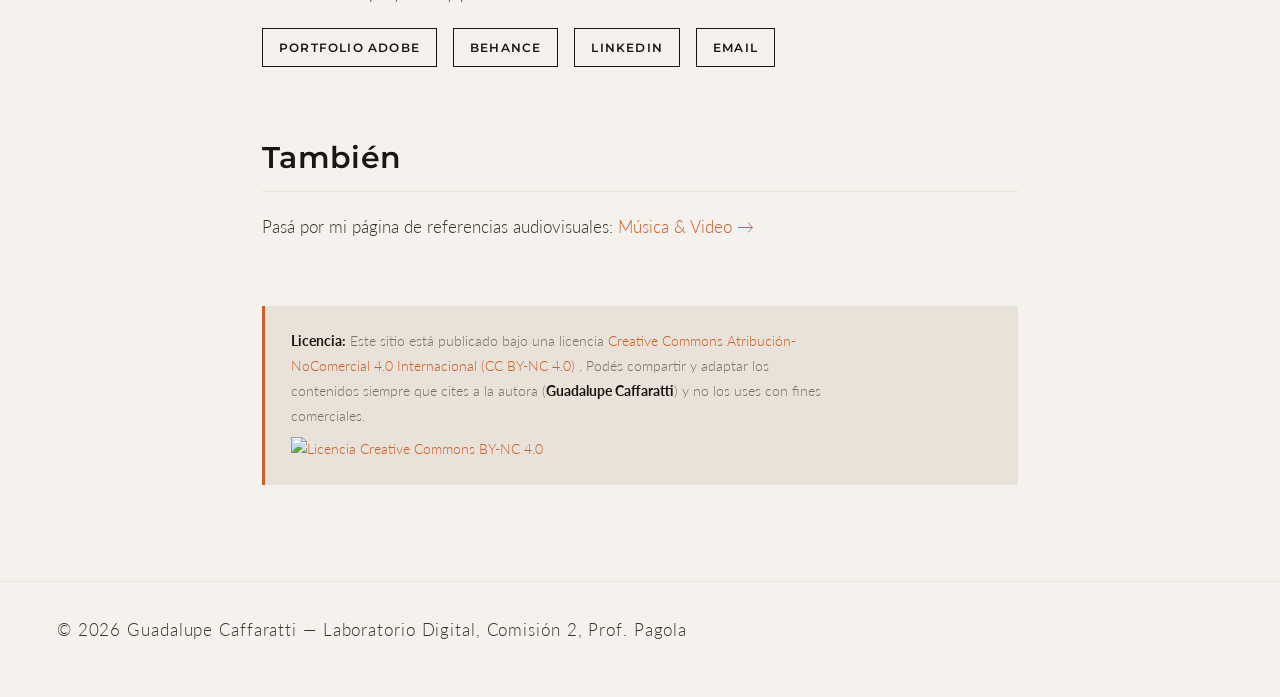
==== commit 16903487: "Update index.html" ====
--- a/index.html
+++ b/index.html
@@ -79,33 +79,37 @@
         tiendas online. Cada pieza la pienso como parte de un sistema más grande.
       </p>
 
-      <!-- Imagen 1: Rotuladores Pantone — Wikimedia Commons -->
+      <!-- Imagen 1: Paleta Picotron — Wikimedia Commons, dominio público -->
       <img
         class="obra-img"
-        src="https://upload.wikimedia.org/wikipedia/commons/thumb/8/8e/Colorful_palette.jpg/640px-Colorful_palette.jpg"
-        alt="Paleta de colores variados, herramienta fundamental en el trabajo de diseño gráfico"
-        width="640"
-        height="427"
+        src="picotron.png"
+        alt="Paleta de colores digital Picotron, referencia de sistemas de color en diseño gráfico"
+        width="512"
+        height="256"
         loading="lazy"
       />
       <p class="img-caption">
-        Imagen 1: <em>Colorful palette</em> — Wikimedia Commons,
-        <a href="https://commons.wikimedia.org/wiki/File:Colorful_palette.jpg" target="_blank" rel="noopener">CC BY-SA 3.0</a>.
-        Referencia de herramientas de color en diseño. Selección: Guadalupe Caffaratti.
-      </p>
-
-      <!-- Imagen 2: Tipografía impresa — Wikimedia Commons -->
+        Imagen 1: <em>Picotron Palette WIP version 5</em> — Wikimedia Commons,
+        <a href="https://commons.wikimedia.org/wiki/File:Picotron_pal_wip_v5.png" target="_blank" rel="noopener">
+          dominio público
+        </a>.
+        Autor: Lexaloffle. Referencia de sistemas de color en diseño. Selección: Guadalupe Caffaratti.
+      </p>
+
+      <!-- Imagen 2: Tipos móviles — Wikimedia Commons, CC BY-SA 3.0 -->
       <img
         class="obra-img"
-        src="https://upload.wikimedia.org/wikipedia/commons/thumb/a/ae/Metal_movable_type.jpg/640px-Metal_movable_type.jpg"
-        alt="Tipos móviles de imprenta, origen histórico de la tipografía como disciplina del diseño"
+        src="tipos-moviles.jpg"
+        alt="Tipos móviles de imprenta, origen histórico de la tipografía como disciplina del diseño gráfico"
         width="640"
         height="480"
         loading="lazy"
       />
       <p class="img-caption">
         Imagen 2: <em>Metal movable type</em> — Wikimedia Commons,
-        <a href="https://commons.wikimedia.org/wiki/File:Metal_movable_type.jpg" target="_blank" rel="noopener">CC BY-SA 3.0</a>.
+        <a href="https://commons.wikimedia.org/wiki/File:Metal_movable_type.jpg" target="_blank" rel="noopener">
+          CC BY-SA 3.0
+        </a>.
         Historia de la tipografía como base del diseño gráfico. Selección: Guadalupe Caffaratti.
       </p>
     </section>
--- a/styles.css
+++ b/styles.css
@@ -206,14 +206,13 @@
 
 /* === Imágenes === */
 .obra-img {
-  width: 160px;
-  height: 160px;
-  object-fit: contain;
+  width: 100%;
+  max-width: 600px;
+  height: auto;
+  object-fit: cover;
   display: block;
   margin: 2rem 0 0.6rem;
   border: 1px solid var(--color-light);
-  padding: 1rem;
-  background: #fff;
 }
 
 .img-caption {
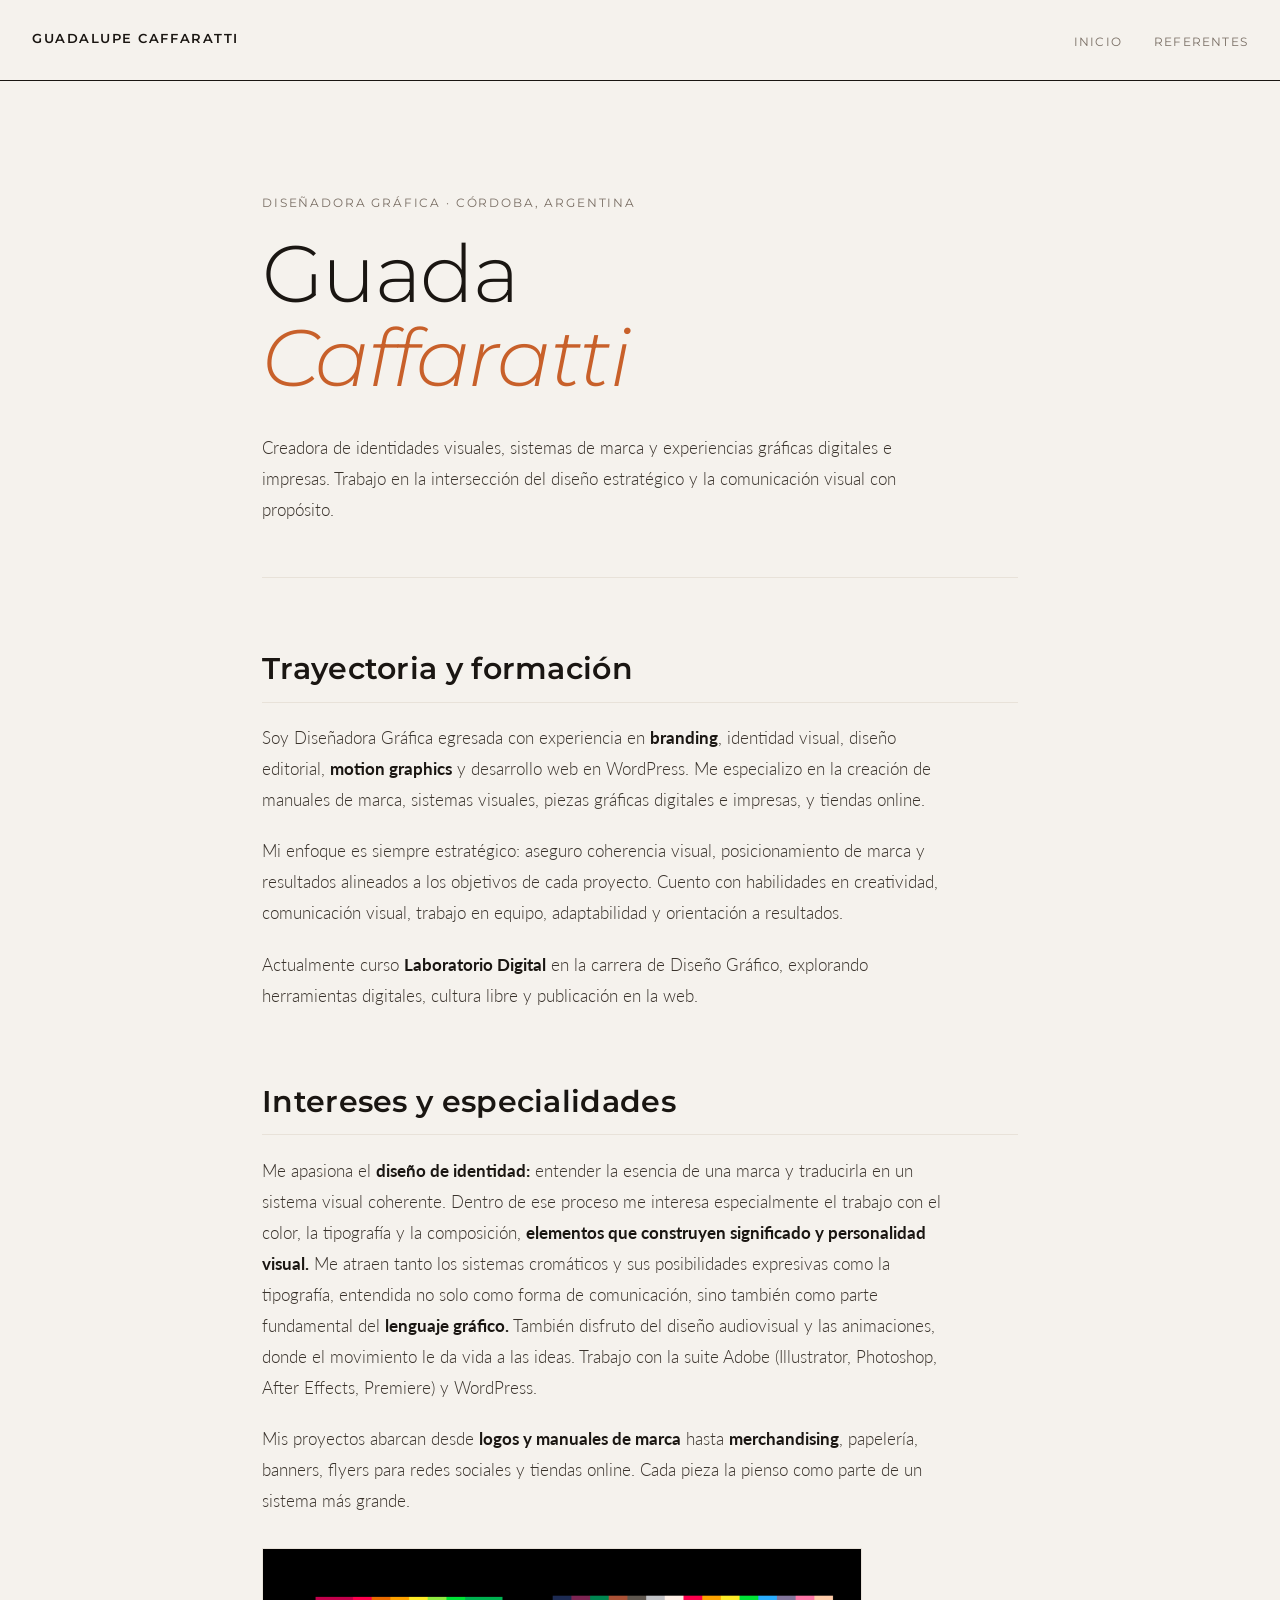
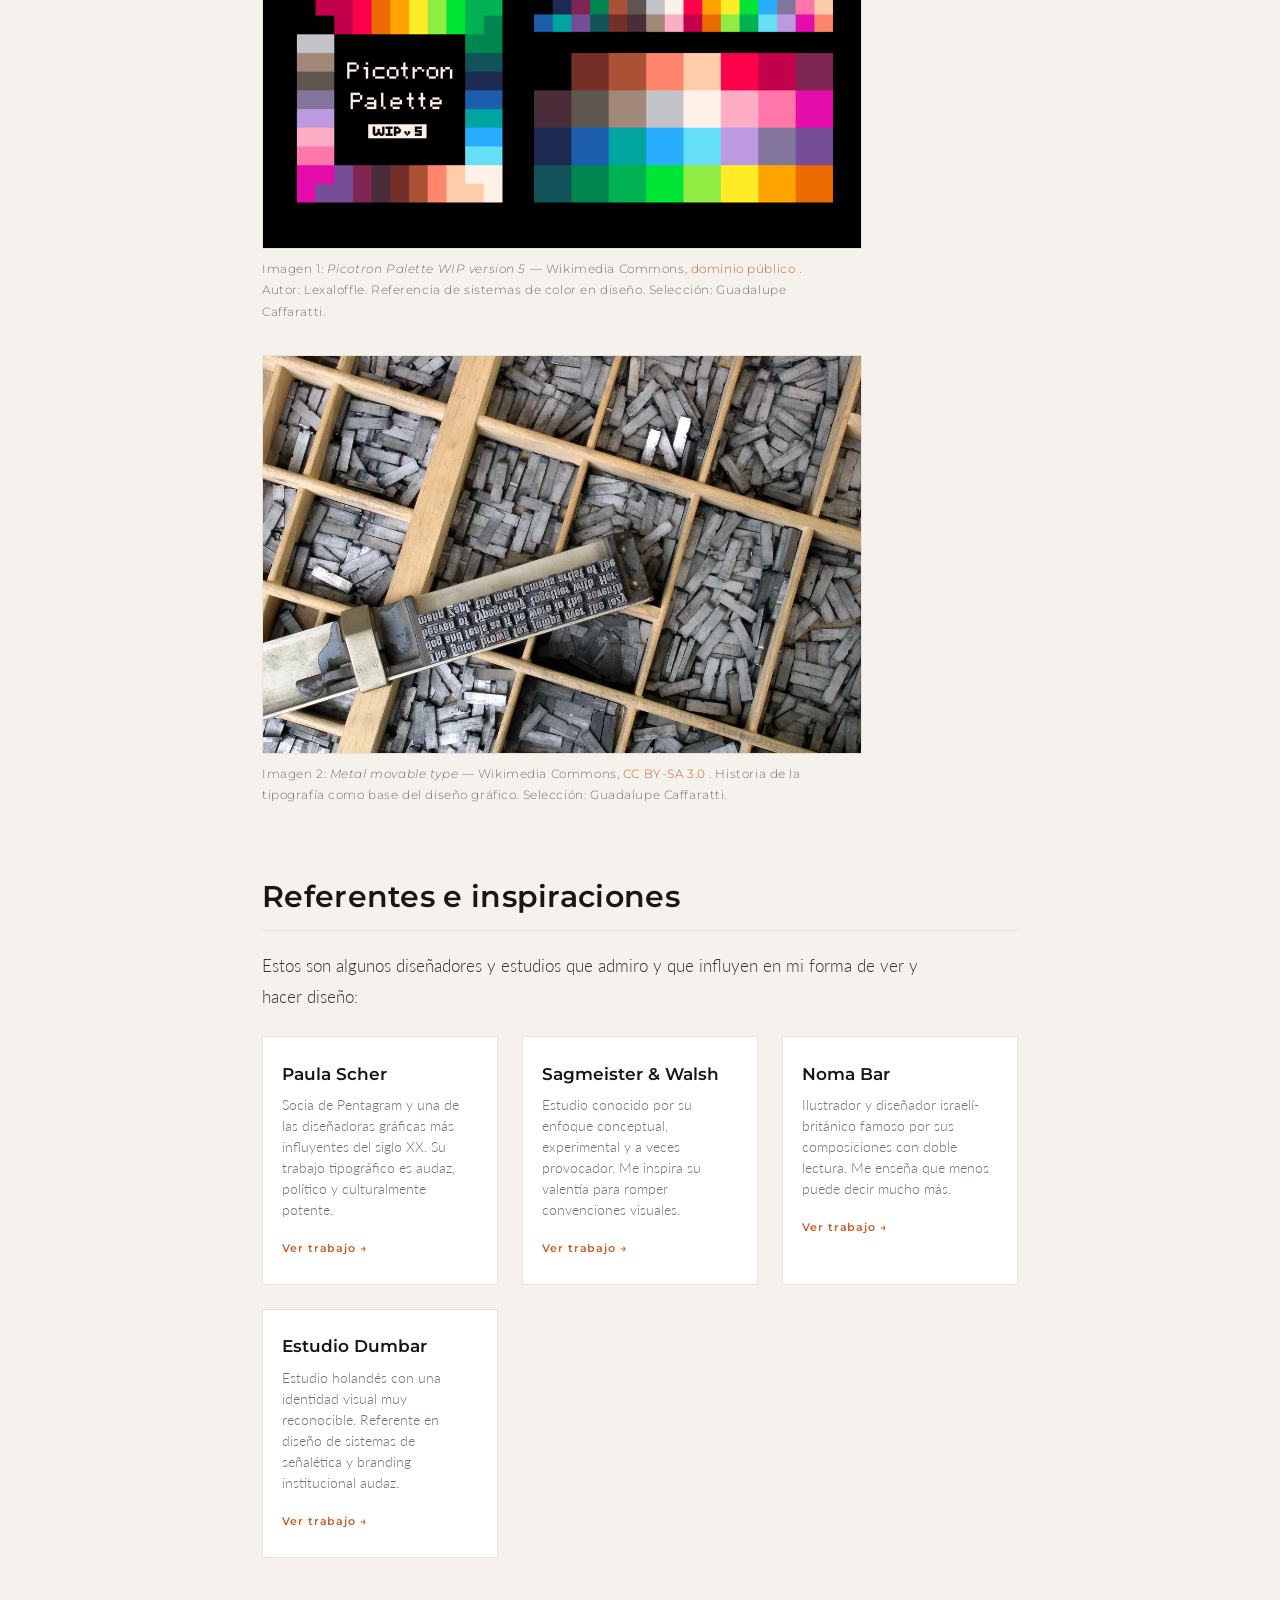
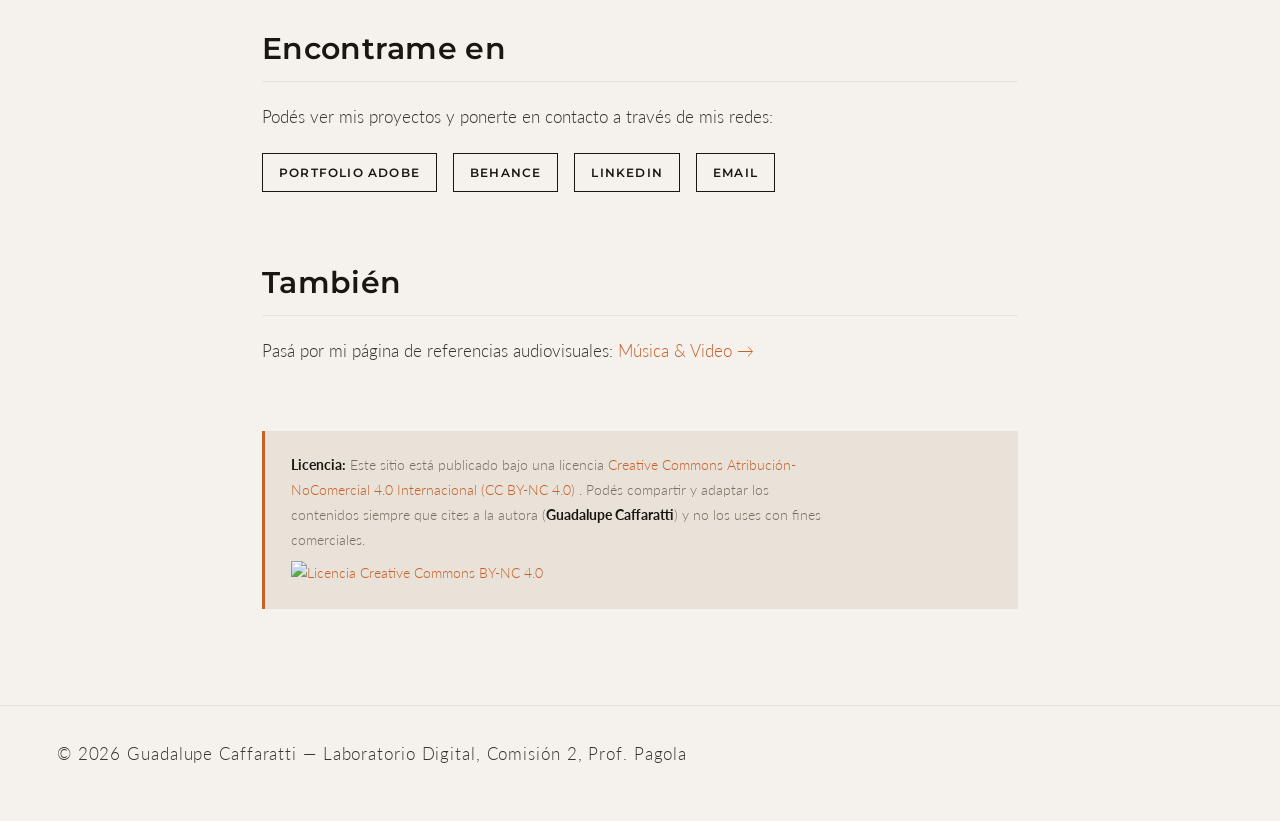
==== commit 7705d75c: "Update index.html" ====
--- a/index.html
+++ b/index.html
@@ -68,10 +68,14 @@
     <section>
       <h2>Intereses y especialidades</h2>
       <p>
-        Me apasiona el <strong>diseño de identidad</strong>: entender la esencia de una marca y
-        traducirla en un sistema visual coherente. También disfruto mucho del diseño audiovisual
-        y las animaciones, donde el movimiento le da vida a las ideas. Trabajo con la suite Adobe
-        (Illustrator, Photoshop, After Effects, Premiere) y WordPress.
+        Me apasiona el <strong>diseño de identidad:</strong> entender la esencia de una marca y 
+        traducirla en un sistema visual coherente. Dentro de ese proceso me interesa especialmente 
+        el trabajo con el color, la tipografía y la composición, <strong>elementos que construyen 
+        significado y personalidad visual.</strong> Me atraen tanto los sistemas cromáticos y sus 
+        posibilidades expresivas como la tipografía, entendida no solo como forma de comunicación, 
+        sino también como parte fundamental del <strong>lenguaje gráfico.</strong> También disfruto 
+        del diseño audiovisual y las animaciones, donde el movimiento le da vida a las ideas. Trabajo 
+        con la suite Adobe (Illustrator, Photoshop, After Effects, Premiere) y WordPress.
       </p>
       <p>
         Mis proyectos abarcan desde <strong>logos y manuales de marca</strong> hasta
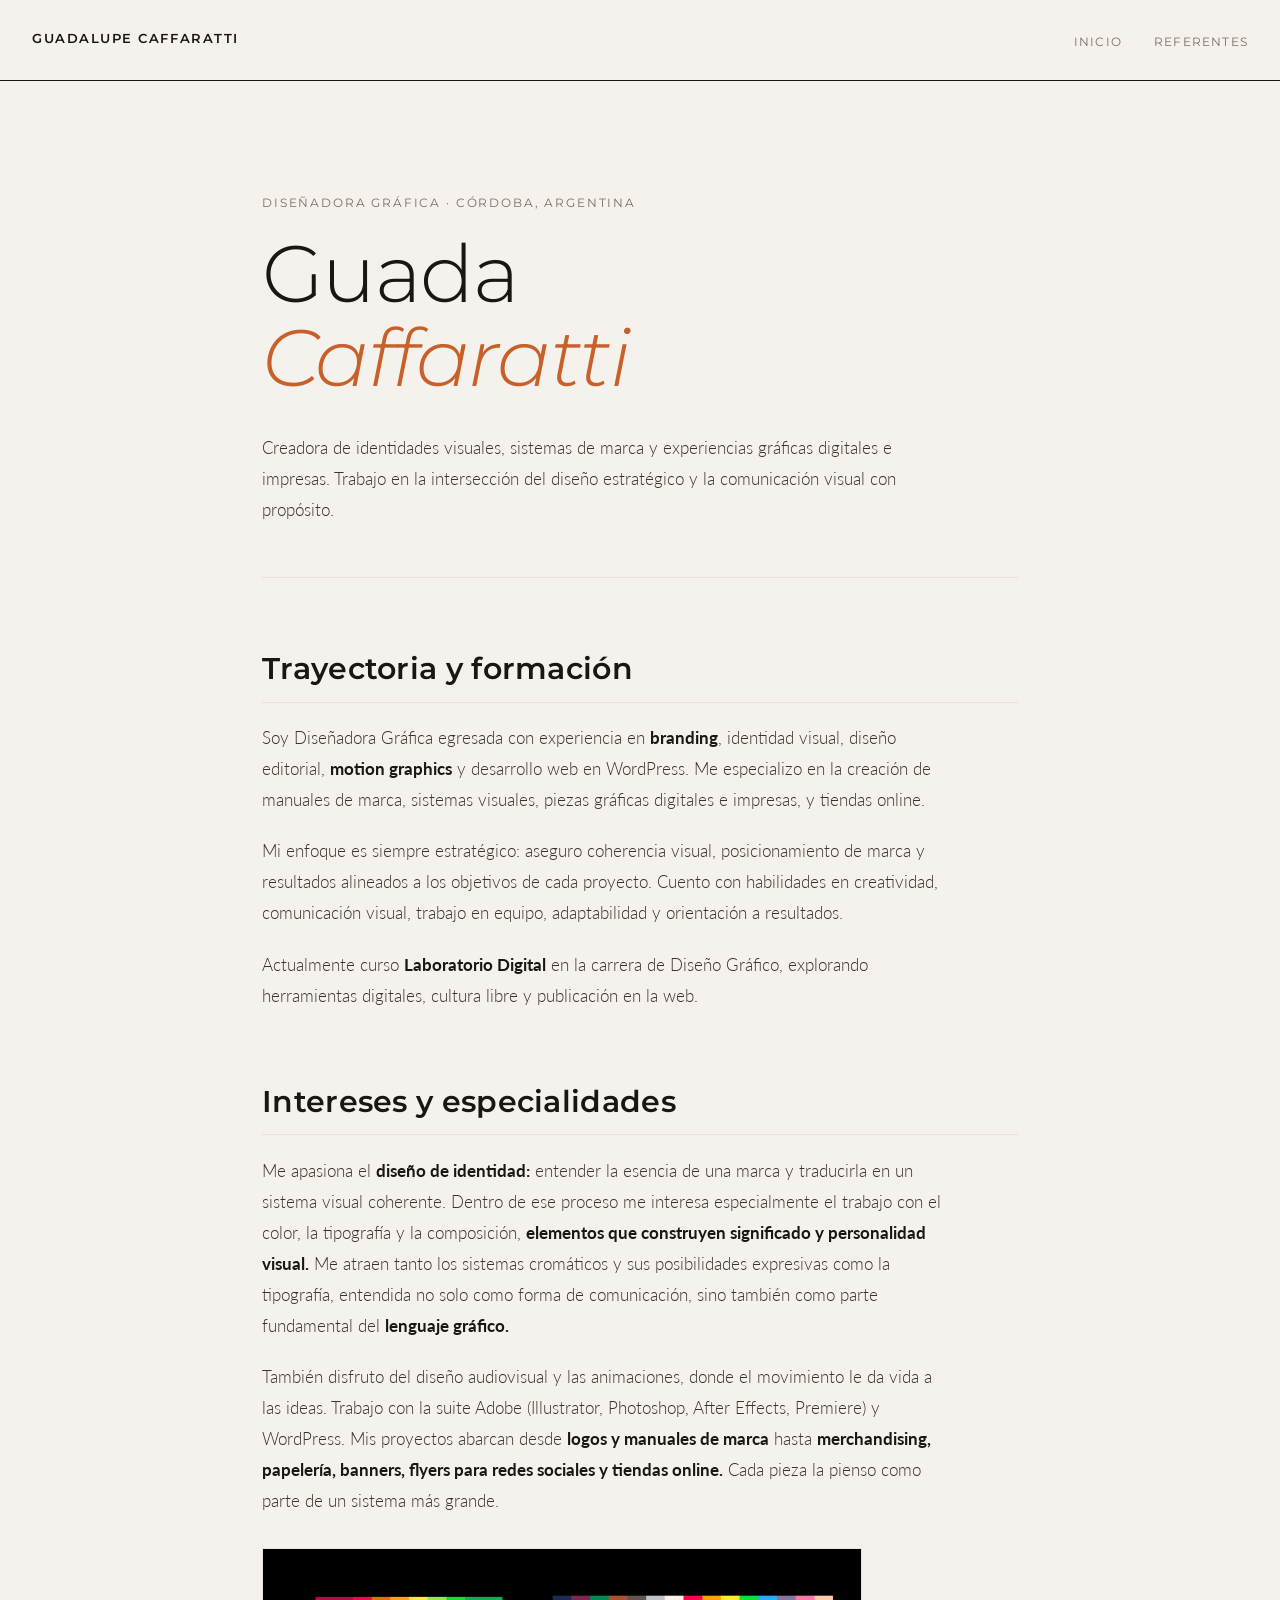
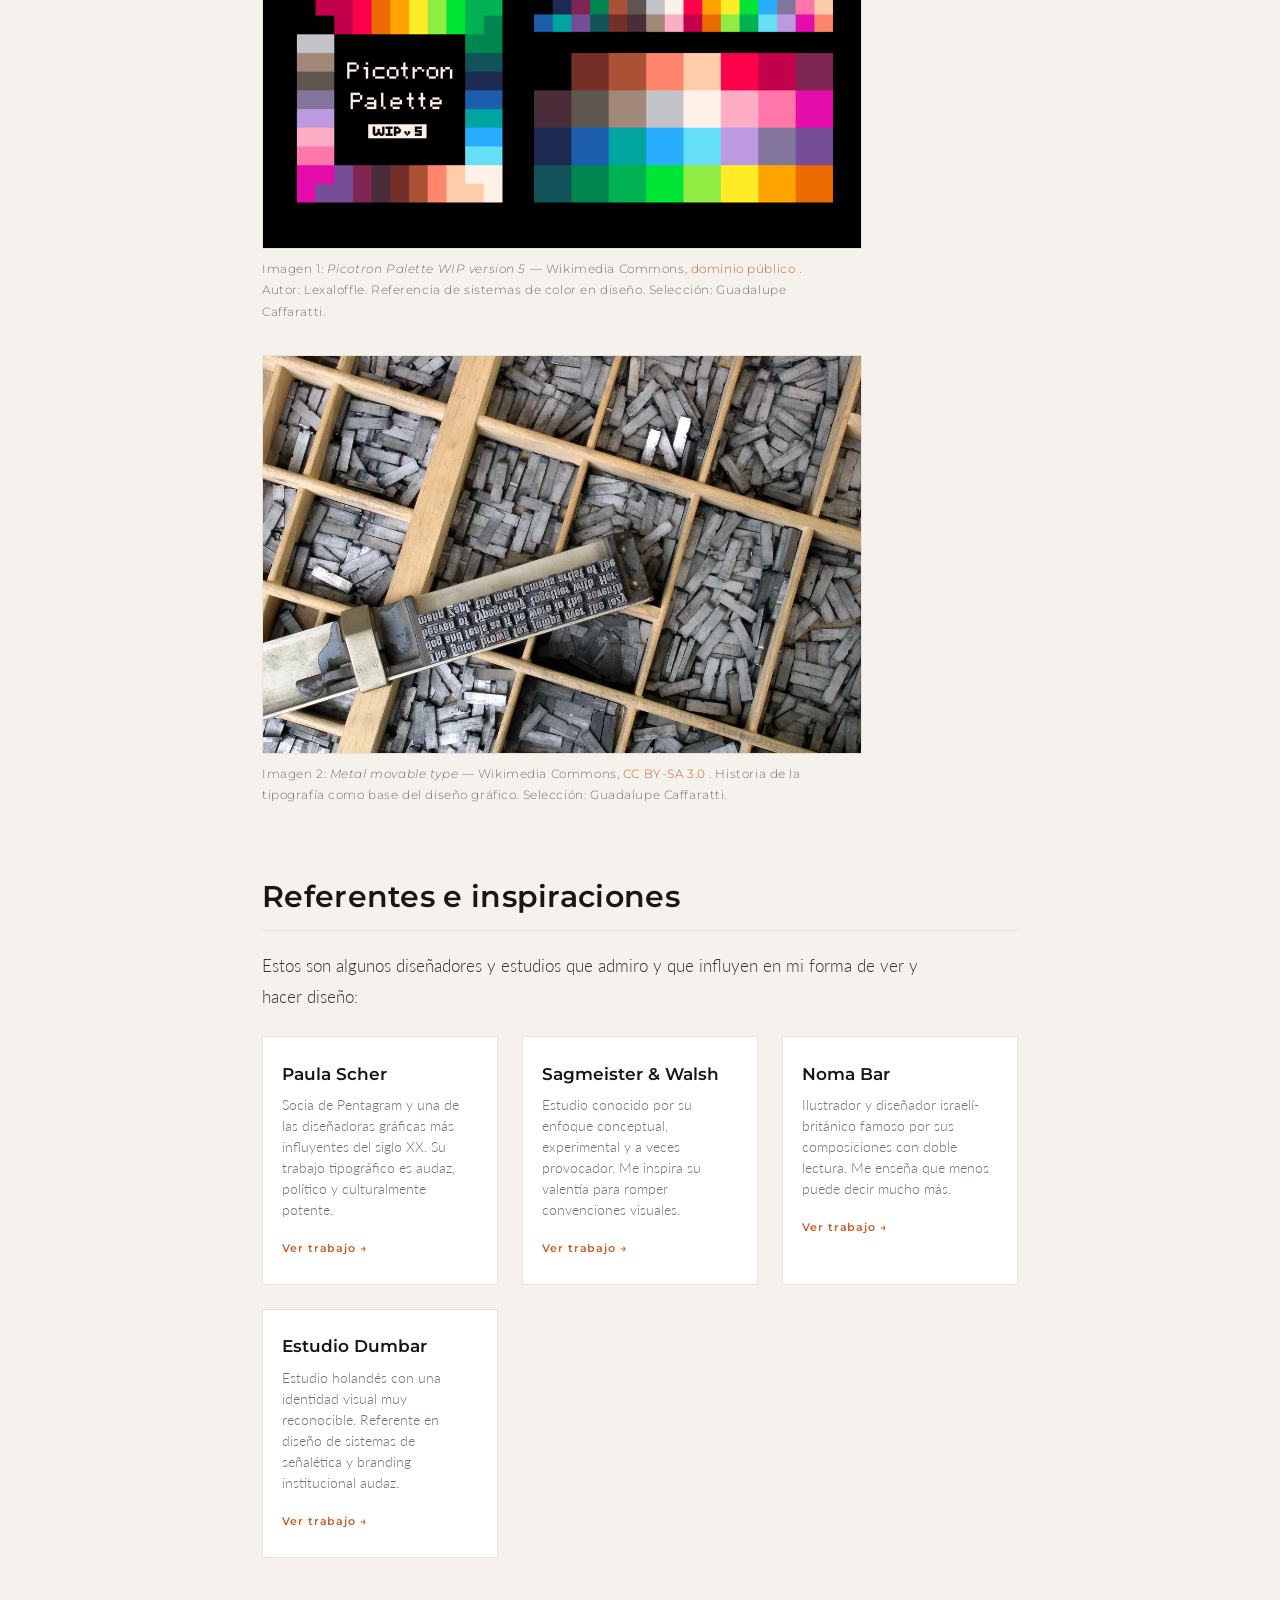
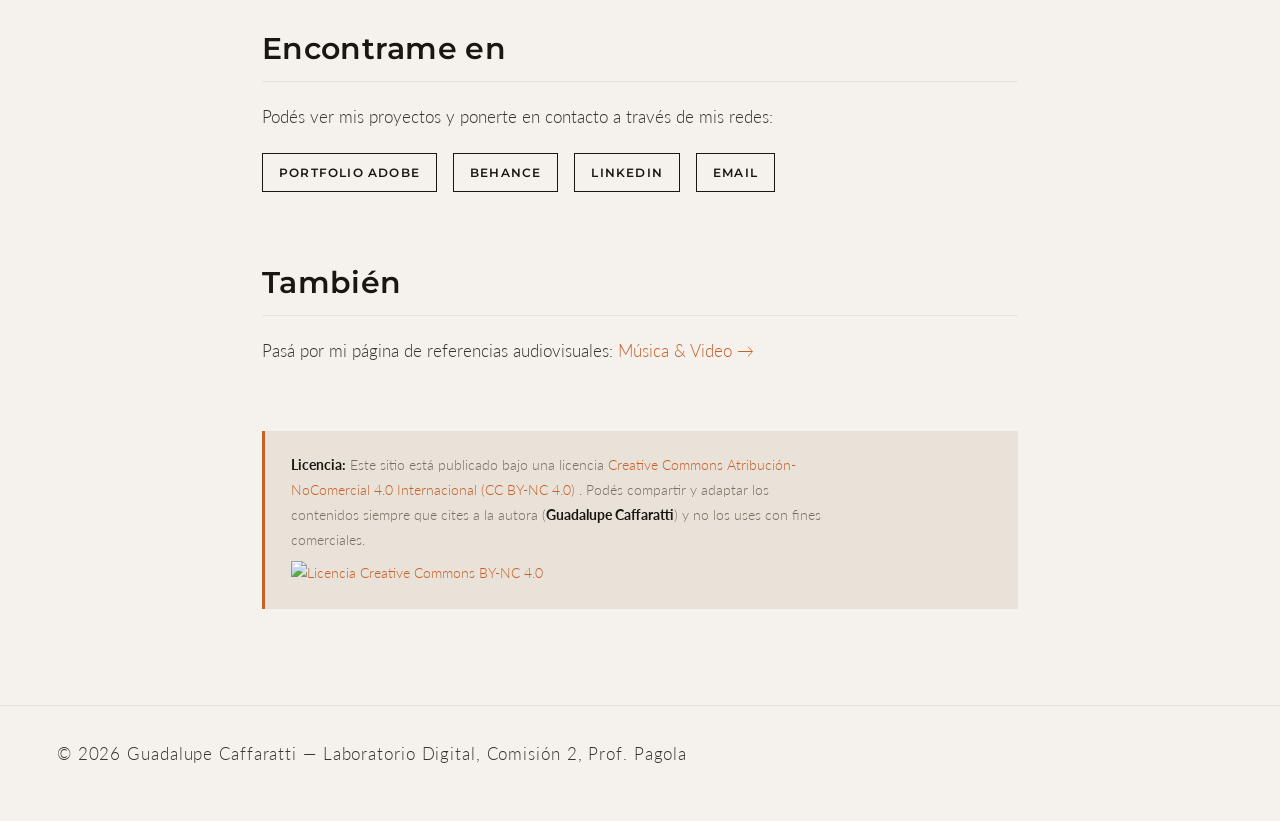
==== commit 9d817288: "Update index.html" ====
--- a/index.html
+++ b/index.html
@@ -73,14 +73,14 @@
         el trabajo con el color, la tipografía y la composición, <strong>elementos que construyen 
         significado y personalidad visual.</strong> Me atraen tanto los sistemas cromáticos y sus 
         posibilidades expresivas como la tipografía, entendida no solo como forma de comunicación, 
-        sino también como parte fundamental del <strong>lenguaje gráfico.</strong> También disfruto 
-        del diseño audiovisual y las animaciones, donde el movimiento le da vida a las ideas. Trabajo 
-        con la suite Adobe (Illustrator, Photoshop, After Effects, Premiere) y WordPress.
-      </p>
-      <p>
-        Mis proyectos abarcan desde <strong>logos y manuales de marca</strong> hasta
-        <strong>merchandising</strong>, papelería, banners, flyers para redes sociales y
-        tiendas online. Cada pieza la pienso como parte de un sistema más grande.
+        sino también como parte fundamental del <strong>lenguaje gráfico.</strong> 
+      </p>
+      <p>
+        También disfruto del diseño audiovisual y las animaciones, donde el movimiento le da vida a 
+        las ideas. Trabajo con la suite Adobe (Illustrator, Photoshop, After Effects, Premiere) y 
+        WordPress. Mis proyectos abarcan desde <strong>logos y manuales de marca</strong> hasta
+        <strong>merchandising, papelería, banners, flyers para redes sociales y tiendas 
+        online.</strong> Cada pieza la pienso como parte de un sistema más grande.
       </p>
 
       <!-- Imagen 1: Paleta Picotron — Wikimedia Commons, dominio público -->
